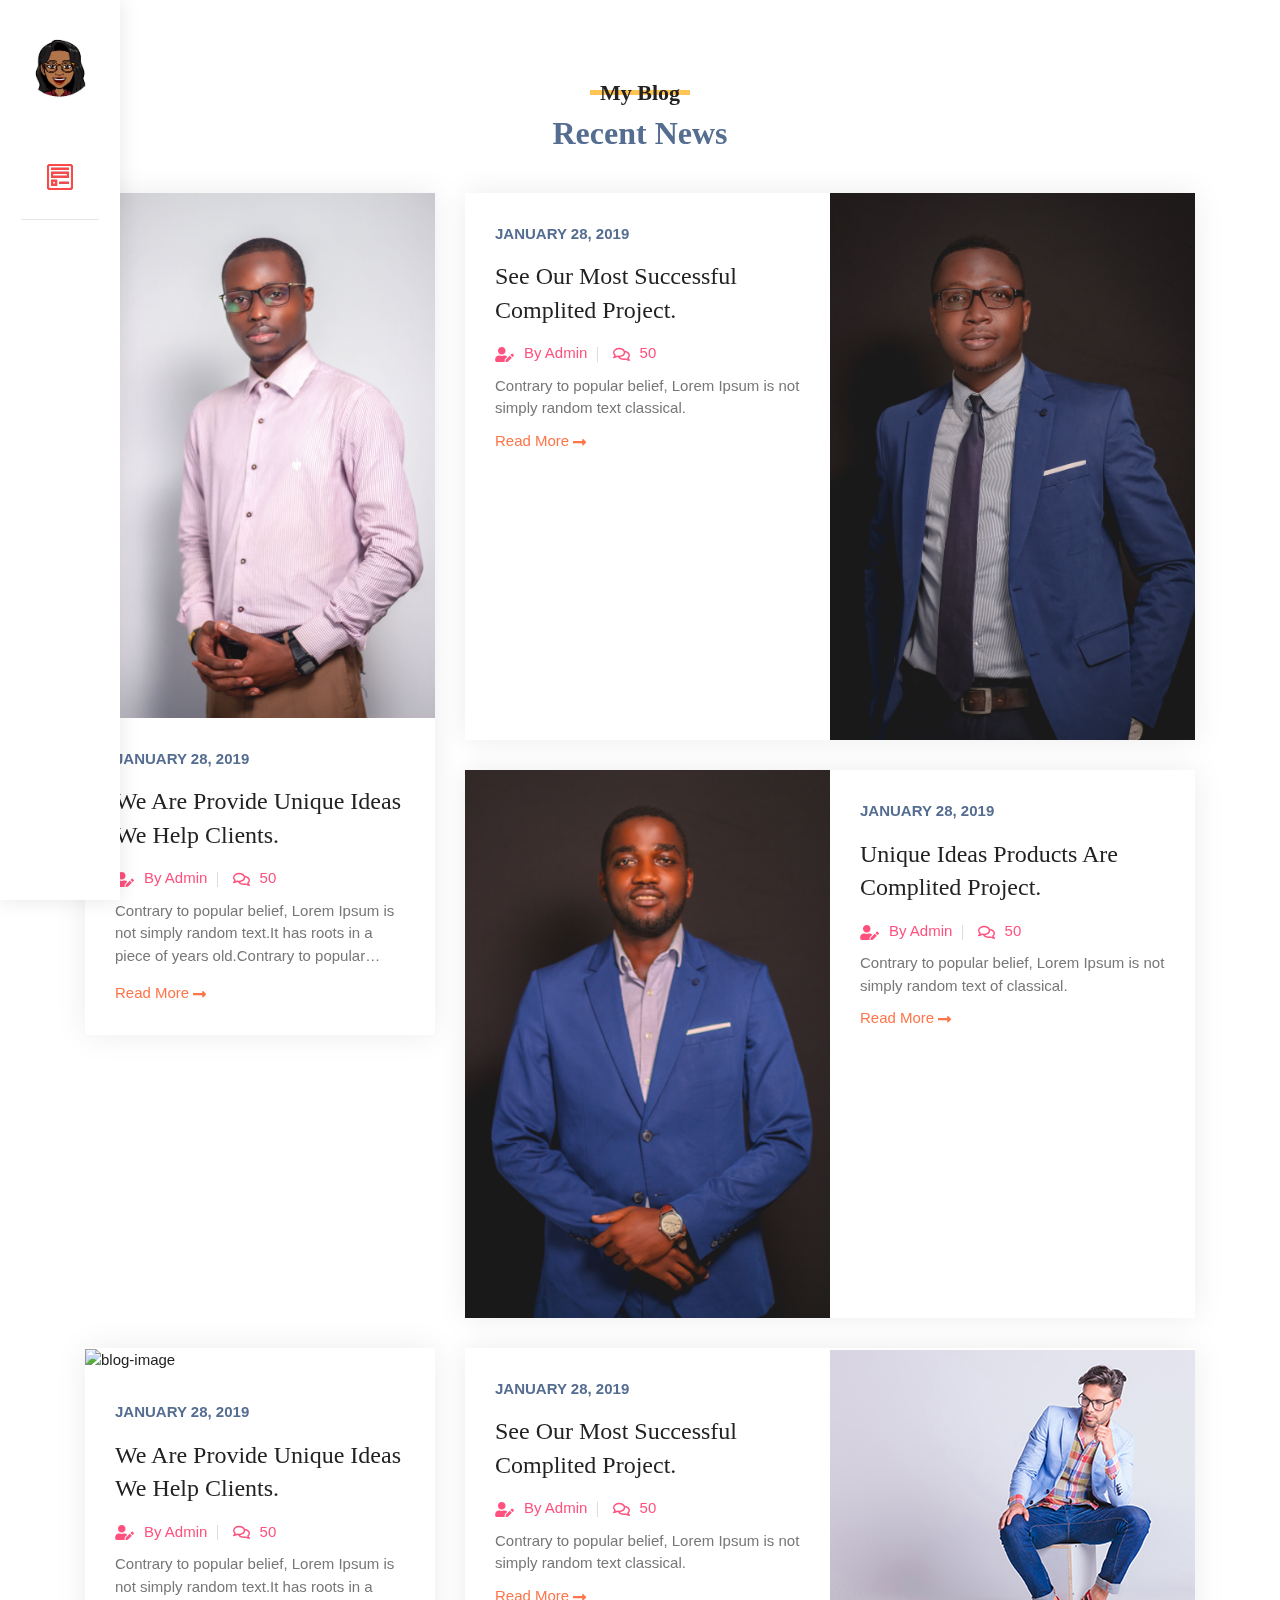
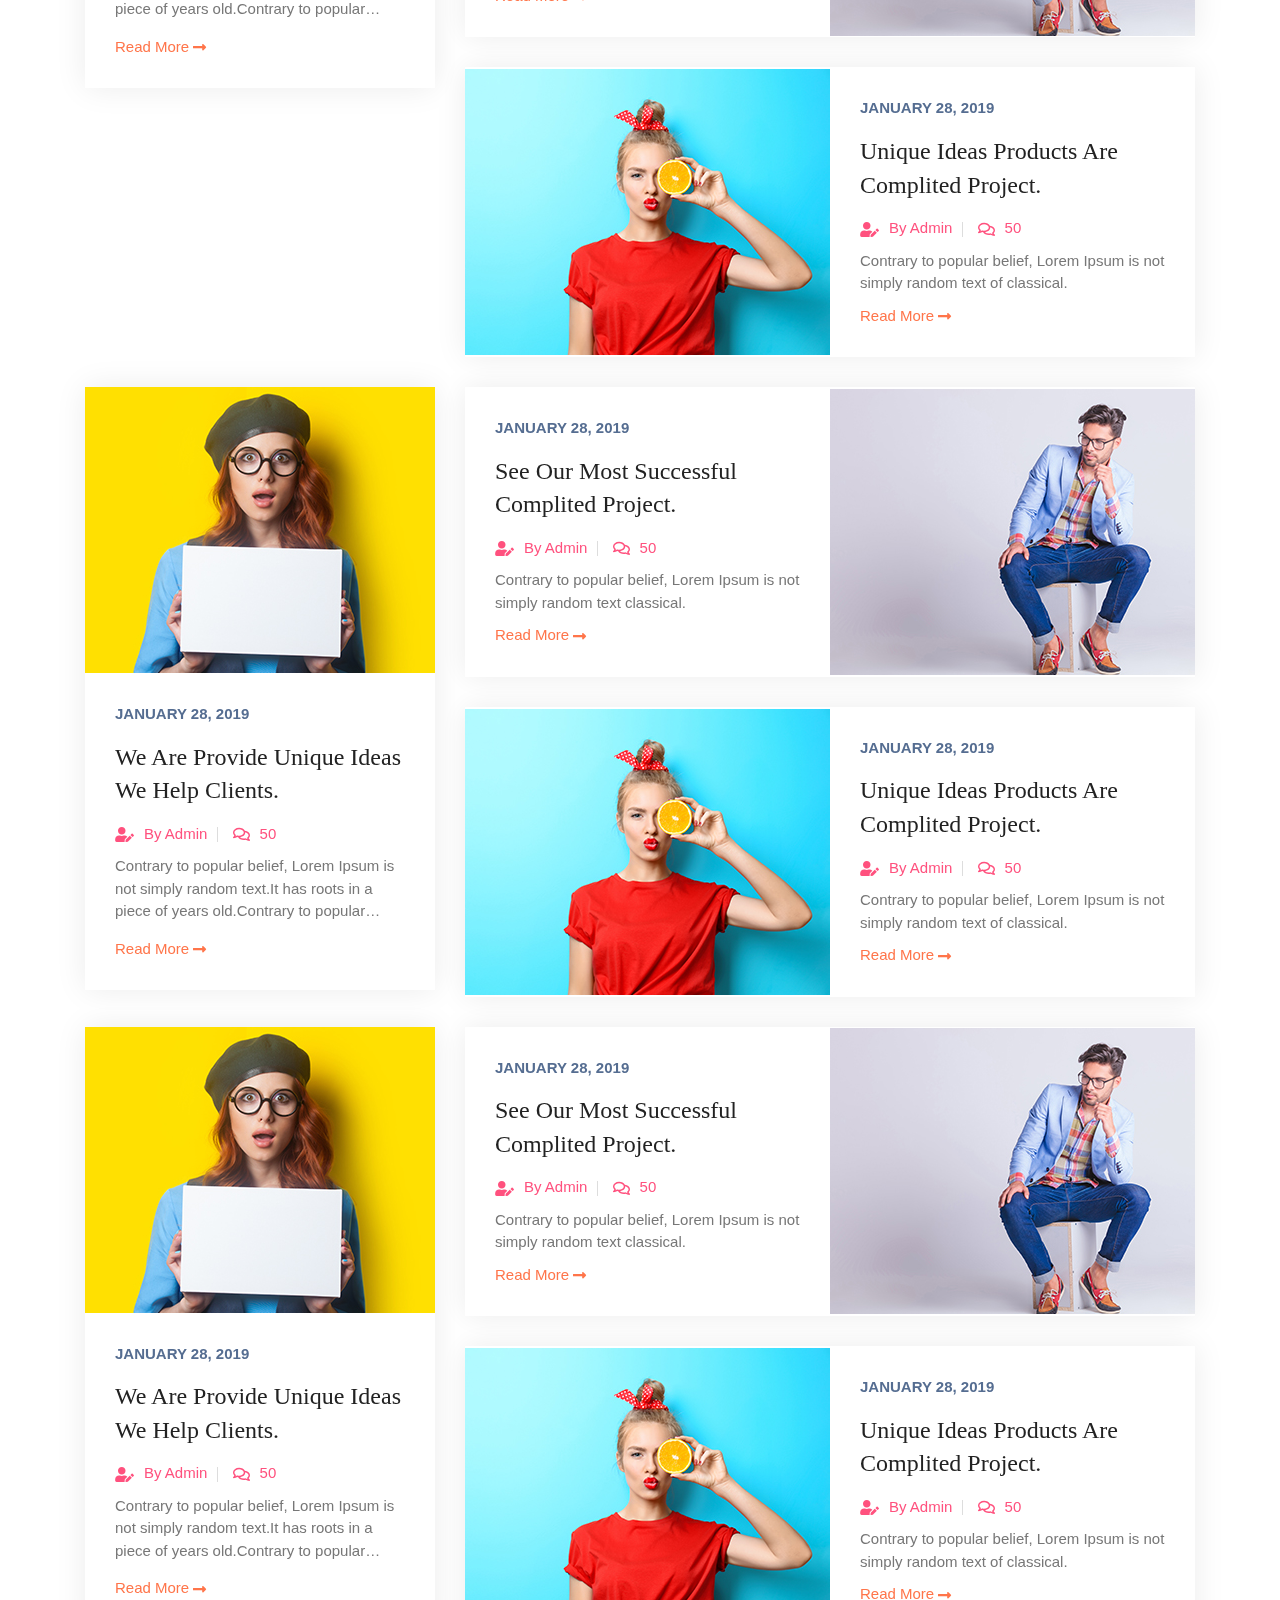
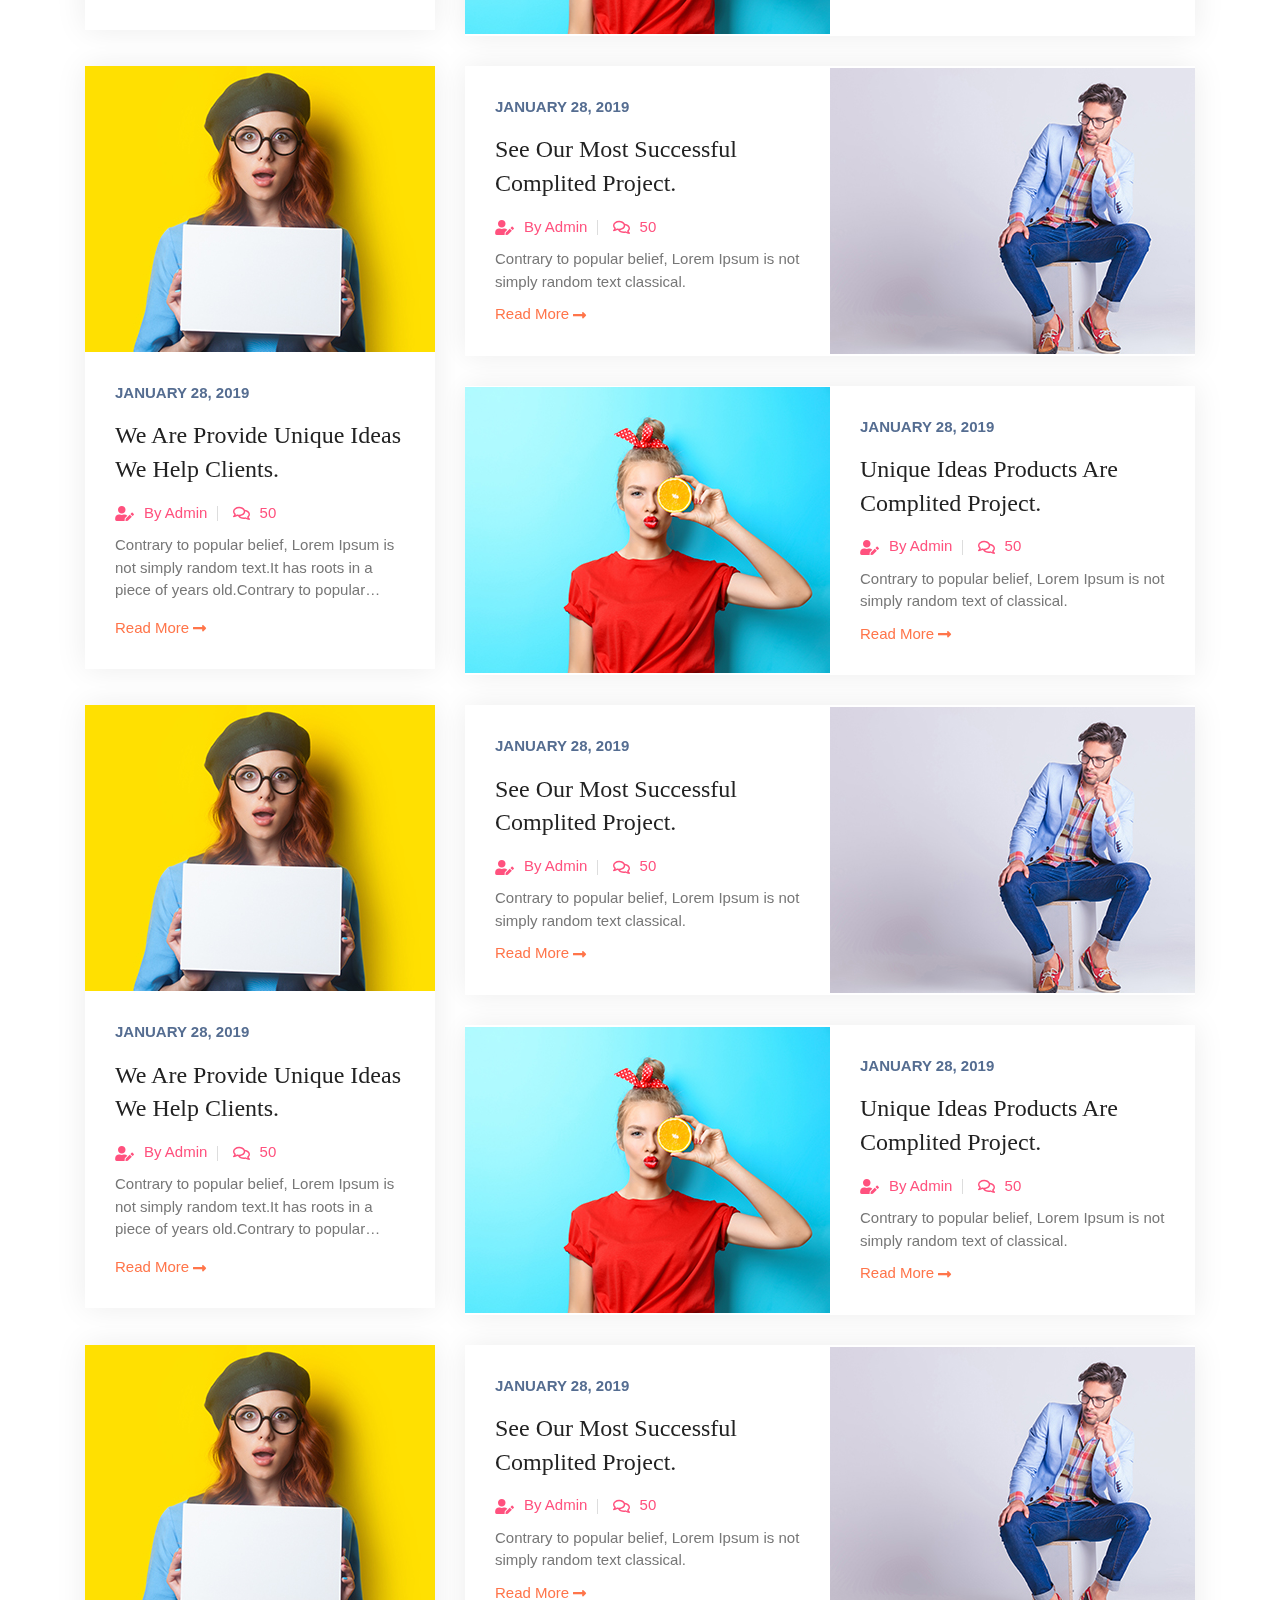
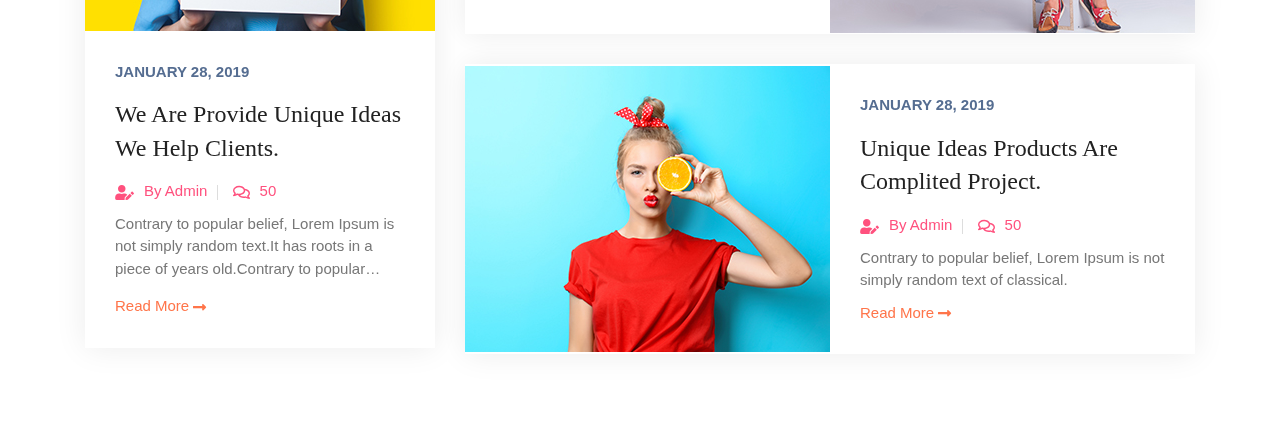
==== blog.html @ 4f8fd63e "Initial commit" ====
<!doctype html>
<html lang="fr">
	<head>
		<meta charset="utf-8">
		<meta name="viewport" content="width=device-width, initial-scale=1, shrink-to-fit=no">
		<meta name="description" content="Portfolio">
		<meta name="keywords" content="Creative, minimal, Portfolio, cv, business, Resume, Information, personal portfolio, Professional">
		<meta name="author" content="kamleshyadav">
		<meta name="MobileOptimized" content="320">
		<!--Start Style -->
		<link rel="stylesheet" href="assets/css/bootstrap.min.css">
		<link rel="stylesheet" href="assets/css/all.min.css">
		<link rel="stylesheet" href="assets/css/font.css">
		<link rel="stylesheet" href="assets/css/animate.css">
		<link rel="stylesheet" href="assets/css/style.css">
		<link rel="stylesheet" href="assets/css/scrollbar.css">
		<!-- Favicon Link -->
		<link rel="shortcut icon" type="image/png" href="assets/images/favicon.png">
		
		<title>Portfolio Responsive HTML Template</title>
	</head>
	<body>
		<!-- start side bar -->
		<div class="port_sidebar_wrapper mport_sidebar_wrapper">
			<div class="port_sidebar_profile">
				<a href="index.html" class="port_sidebar_position active">
					<div class="profile_circle ">
						<img src="assets/images/smile.jpg" alt="profile-image" class="img-fluid"/>
					</div>
				</a>
			</div>
			<div class="port_sidebar_nav">
				<div class="port_navigation">
					<ul class="nav_list">
						<li>
							<div class="tooltip_box">
								<a href="index.html#about_sec" class="siderbar_menuicon">
									<span class="first_micon">
										<svg class="nav_about_svg" xmlns="http://www.w3.org/2000/svg" xmlns:xlink="http://www.w3.org/1999/xlink" width="26px" height="26px">
											<defs>
											<filter id="Filter_0">
												<feFlood flood-color="rgb(255, 74, 74)" flood-opacity="1" result="floodOut" />
												<feComposite operator="atop" in="floodOut" in2="SourceGraphic" result="compOut" />
												<feBlend mode="normal" in="compOut" in2="SourceGraphic" />
											</filter>

											</defs>
											<g filter="url(#Filter_0)">
											<path fill-rule="evenodd"  fill="rgb(14, 15, 33)"
											 d="M21.937,13.863 L4.063,13.863 L4.063,7.776 L21.937,7.776 L21.937,13.863 ZM6.094,11.832 L19.906,11.832 L19.906,9.807 L6.094,9.807 L6.094,11.832 ZM21.937,3.866 L4.063,3.866 L4.063,5.897 L21.937,5.897 L21.937,3.866 ZM21.937,17.767 L12.188,17.767 L12.188,19.799 L21.937,19.799 L21.937,17.767 ZM10.156,21.830 L4.063,21.830 L4.063,15.742 L10.156,15.742 L10.156,21.830 ZM6.094,19.799 L8.125,19.799 L8.125,17.773 L6.094,17.773 L6.094,19.799 ZM22.953,26.000 L3.047,26.000 C1.367,26.000 0.000,24.633 0.000,22.953 L0.000,3.047 C0.000,1.367 1.367,0.000 3.047,0.000 L22.953,0.000 C24.633,0.000 26.000,1.367 26.000,3.047 L26.000,22.953 C26.000,24.633 24.633,26.000 22.953,26.000 L22.953,26.000 ZM3.047,2.031 C2.487,2.031 2.031,2.487 2.031,3.047 L2.031,22.953 C2.031,23.513 2.487,23.969 3.047,23.969 L22.953,23.969 C23.513,23.969 23.969,23.513 23.969,22.953 L23.969,3.047 C23.969,2.487 23.513,2.031 22.953,2.031 L3.047,2.031 Z"/>
											</g>
										</svg>
									</span>
									<span class="second_micon">
										
										<svg class="nav_about_svg" xmlns="http://www.w3.org/2000/svg" xmlns:xlink="http://www.w3.org/1999/xlink" width="26px" height="26px">
											<defs>
											<filter>
												<feFlood flood-color="rgb(255, 74, 74)" flood-opacity="1" result="floodOut" />
												<feComposite operator="atop" in="floodOut" in2="SourceGraphic" result="compOut" />
												<feBlend mode="normal" in="compOut" in2="SourceGraphic" />
											</filter>

											</defs>
											<g filter="url(#Filter_0)">
											<path fill-rule="evenodd"  fill="rgb(14, 15, 33)"
											 d="M21.937,13.863 L4.063,13.863 L4.063,7.776 L21.937,7.776 L21.937,13.863 ZM6.094,11.832 L19.906,11.832 L19.906,9.807 L6.094,9.807 L6.094,11.832 ZM21.937,3.866 L4.063,3.866 L4.063,5.897 L21.937,5.897 L21.937,3.866 ZM21.937,17.767 L12.188,17.767 L12.188,19.799 L21.937,19.799 L21.937,17.767 ZM10.156,21.830 L4.063,21.830 L4.063,15.742 L10.156,15.742 L10.156,21.830 ZM6.094,19.799 L8.125,19.799 L8.125,17.773 L6.094,17.773 L6.094,19.799 ZM22.953,26.000 L3.047,26.000 C1.367,26.000 0.000,24.633 0.000,22.953 L0.000,3.047 C0.000,1.367 1.367,0.000 3.047,0.000 L22.953,0.000 C24.633,0.000 26.000,1.367 26.000,3.047 L26.000,22.953 C26.000,24.633 24.633,26.000 22.953,26.000 L22.953,26.000 ZM3.047,2.031 C2.487,2.031 2.031,2.487 2.031,3.047 L2.031,22.953 C2.031,23.513 2.487,23.969 3.047,23.969 L22.953,23.969 C23.513,23.969 23.969,23.513 23.969,22.953 L23.969,3.047 C23.969,2.487 23.513,2.031 22.953,2.031 L3.047,2.031 Z"/>
											</g>
										</svg>										
									</span>
								</a>
								<span class="menu_tooltip">About</span>
							</div>
						</li>
					</ul>
				</div>
			</div>
		</div>
		<!-- End side bar -->
		<div class="port_togglebox">
			<span></span>
			<span></span>
			<span></span>
		</div>
		<!-- ================== start inner section ================== -->
			
		<div class="port_blog_setions prt_toppadder80 prt_bottompadder50"> <!-- start Blog section  -->
			<div class="blog_section">
				<div class="container">
					<div class="row">
						<div class="col-md-12">
							<div class="port_heading_wrapper text-center prt_bottompadder40">
								<div class="port_sub_heading_wrapper">
									<h2 class="port_sub_heading" >My Blog</h2>
								</div>
								<h1 class="port_heading">Recent News</h1>
							</div>
						</div>
						
						<div class="col-md-12 col-lg-4">
							<div class="port_blog_mainbox vertical_content">
								<div class="port_blog_imgbox">
									<img src="assets/images/dev/coach.jpg" alt="blog-image" class="img-fluid"/>	
								</div>	
							
							
								<div class="port_blog_contentbox">
									<span class="date_span">January 28, 2019</span>
									<h4 class="blog_heading">
										<a href="blog.html">We are provide unique ideas we help clients.</a>
									</h4>
									<div class="blog_info">
										<ul>
											<li><i class="fas fa-user-edit"></i><a href="index.html">By Admin</a> </li>
											<li><i class="far fa-comments"></i><a href="index.html">50</a></li>
										</ul>
									</div>
									<p>Contrary to popular belief, Lorem Ipsum is not simply random text.It has roots in a piece of years old.Contrary to popular belief, Lorem Ipsum is not simply random text.It has roots in a piece of years old.</p>
									<div class="blog_readmore">
										<a href="blog.html" class="readmore_btn">Read More <i class="fas fa-long-arrow-alt-right"></i></a>
									</div>
								</div>	
							</div>	
						</div>
						
					
						<div class="col-lg-8 col-md-12 ">
							<div class="port_blog_mainbox left_content">
								<div class="row no-gutters">
									<div class="col-md-6 order-md-1 order-2">
										<div class="port_blog_contentbox">
											<span class="date_span">January 28, 2019</span>
											<h4 class="blog_heading">
												<a href="blog.html">See Our most successful complited project.</a>
											</h4>
											<div class="blog_info">
												<ul>
													<li><i class="fas fa-user-edit"></i><a href="index.html">By Admin</a> </li>
													<li><i class="far fa-comments"></i><a href="index.html">50</a></li>
												</ul>
											</div>
											<p>Contrary to popular belief, Lorem Ipsum is not simply random text classical.</p>
											<div class="blog_readmore">
												<a href="blog.html" class="readmore_btn">Read More <i class="fas fa-long-arrow-alt-right"></i></a>
											
											</div>
										</div>	
									</div>
									<div class="col-md-6 order-1 align-self-center">
										<div class="port_blog_imgbox">
											<img src="assets/images/dev/lyderic.jpg" alt="blog-image" class="img-fluid"/>	
										</div>	
									</div>
								</div>
							</div>
					
						
							<div class="port_blog_mainbox right_content">
								<div class="row no-gutters">
									<div class="col-md-6 align-self-center">
										<div class="port_blog_imgbox">
											<img src="assets/images/dev/jeanc.jpg" alt="blog-image" class="img-fluid"/>	
										</div>	
									</div>
									<div class="col-md-6">
										<div class="port_blog_contentbox">
											<span class="date_span">January 28, 2019</span>
											<h4 class="blog_heading">
												<a href="blog.html">Unique ideas products are complited project.</a>
											</h4>
											<div class="blog_info">
												<ul>
													<li><i class="fas fa-user-edit"></i><a href="index.html">By Admin</a> </li>
													<li><i class="far fa-comments"></i><a href="index.html">50</a></li>
												</ul>
											</div>
											<p>Contrary to popular belief, Lorem Ipsum is not simply random text of classical.</p>
											<div class="blog_readmore">
												<a href="blog.html" class="readmore_btn">Read More <i class="fas fa-long-arrow-alt-right"></i></a>
											</div>
										</div>	
									</div>
								</div>
							</div>
							
						</div>


						<div class="col-md-12 col-lg-4">
							<div class="port_blog_mainbox vertical_content">
								<div class="port_blog_imgbox">
									<img src="assets/images/dev/c" alt="blog-image" class="img-fluid"/>	
								</div>	
							
							
								<div class="port_blog_contentbox">
									<span class="date_span">January 28, 2019</span>
									<h4 class="blog_heading">
										<a href="blog.html">We are provide unique ideas we help clients.</a>
									</h4>
									<div class="blog_info">
										<ul>
											<li><i class="fas fa-user-edit"></i><a href="index.html">By Admin</a> </li>
											<li><i class="far fa-comments"></i><a href="index.html">50</a></li>
										</ul>
									</div>
									<p>Contrary to popular belief, Lorem Ipsum is not simply random text.It has roots in a piece of years old.Contrary to popular belief, Lorem Ipsum is not simply random text.It has roots in a piece of years old.</p>
									<div class="blog_readmore">
										<a href="blog.html" class="readmore_btn">Read More <i class="fas fa-long-arrow-alt-right"></i></a>
									</div>
								</div>	
							</div>	
						</div>
						
					
						<div class="col-lg-8 col-md-12 ">
							<div class="port_blog_mainbox left_content">
								<div class="row no-gutters">
									<div class="col-md-6 order-md-1 order-2">
										<div class="port_blog_contentbox">
											<span class="date_span">January 28, 2019</span>
											<h4 class="blog_heading">
												<a href="blog.html">See Our most successful complited project.</a>
											</h4>
											<div class="blog_info">
												<ul>
													<li><i class="fas fa-user-edit"></i><a href="index.html">By Admin</a> </li>
													<li><i class="far fa-comments"></i><a href="index.html">50</a></li>
												</ul>
											</div>
											<p>Contrary to popular belief, Lorem Ipsum is not simply random text classical.</p>
											<div class="blog_readmore">
												<a href="blog.html" class="readmore_btn">Read More <i class="fas fa-long-arrow-alt-right"></i></a>
											
											</div>
										</div>	
									</div>
									<div class="col-md-6 order-1 align-self-center">
										<div class="port_blog_imgbox">
											<img src="assets/images/port-blog2.jpg" alt="blog-image" class="img-fluid"/>	
										</div>	
									</div>
								</div>
							</div>
					
						
							<div class="port_blog_mainbox right_content">
								<div class="row no-gutters">
									<div class="col-md-6 align-self-center">
										<div class="port_blog_imgbox">
											<img src="assets/images/port-blog3.jpg" alt="blog-image" class="img-fluid"/>	
										</div>	
									</div>
									<div class="col-md-6">
										<div class="port_blog_contentbox">
											<span class="date_span">January 28, 2019</span>
											<h4 class="blog_heading">
												<a href="blog.html">Unique ideas products are complited project.</a>
											</h4>
											<div class="blog_info">
												<ul>
													<li><i class="fas fa-user-edit"></i><a href="index.html">By Admin</a> </li>
													<li><i class="far fa-comments"></i><a href="index.html">50</a></li>
												</ul>
											</div>
											<p>Contrary to popular belief, Lorem Ipsum is not simply random text of classical.</p>
											<div class="blog_readmore">
												<a href="blog.html" class="readmore_btn">Read More <i class="fas fa-long-arrow-alt-right"></i></a>
											</div>
										</div>	
									</div>
								</div>
							</div>
							
						</div>
						<div class="col-md-12 col-lg-4">
							<div class="port_blog_mainbox vertical_content">
								<div class="port_blog_imgbox">
									<img src="assets/images/port-blog1.jpg" alt="blog-image" class="img-fluid"/>	
								</div>	
							
							
								<div class="port_blog_contentbox">
									<span class="date_span">January 28, 2019</span>
									<h4 class="blog_heading">
										<a href="blog.html">We are provide unique ideas we help clients.</a>
									</h4>
									<div class="blog_info">
										<ul>
											<li><i class="fas fa-user-edit"></i><a href="index.html">By Admin</a> </li>
											<li><i class="far fa-comments"></i><a href="index.html">50</a></li>
										</ul>
									</div>
									<p>Contrary to popular belief, Lorem Ipsum is not simply random text.It has roots in a piece of years old.Contrary to popular belief, Lorem Ipsum is not simply random text.It has roots in a piece of years old.</p>
									<div class="blog_readmore">
										<a href="blog.html" class="readmore_btn">Read More <i class="fas fa-long-arrow-alt-right"></i></a>
									</div>
								</div>	
							</div>	
						</div>
						
					
						<div class="col-lg-8 col-md-12 ">
							<div class="port_blog_mainbox left_content">
								<div class="row no-gutters">
									<div class="col-md-6 order-md-1 order-2">
										<div class="port_blog_contentbox">
											<span class="date_span">January 28, 2019</span>
											<h4 class="blog_heading">
												<a href="blog.html">See Our most successful complited project.</a>
											</h4>
											<div class="blog_info">
												<ul>
													<li><i class="fas fa-user-edit"></i><a href="index.html">By Admin</a> </li>
													<li><i class="far fa-comments"></i><a href="index.html">50</a></li>
												</ul>
											</div>
											<p>Contrary to popular belief, Lorem Ipsum is not simply random text classical.</p>
											<div class="blog_readmore">
												<a href="blog.html" class="readmore_btn">Read More <i class="fas fa-long-arrow-alt-right"></i></a>
											
											</div>
										</div>	
									</div>
									<div class="col-md-6 order-1 align-self-center">
										<div class="port_blog_imgbox">
											<img src="assets/images/port-blog2.jpg" alt="blog-image" class="img-fluid"/>	
										</div>	
									</div>
								</div>
							</div>
					
						
							<div class="port_blog_mainbox right_content">
								<div class="row no-gutters">
									<div class="col-md-6 align-self-center">
										<div class="port_blog_imgbox">
											<img src="assets/images/port-blog3.jpg" alt="blog-image" class="img-fluid"/>	
										</div>	
									</div>
									<div class="col-md-6">
										<div class="port_blog_contentbox">
											<span class="date_span">January 28, 2019</span>
											<h4 class="blog_heading">
												<a href="blog.html">Unique ideas products are complited project.</a>
											</h4>
											<div class="blog_info">
												<ul>
													<li><i class="fas fa-user-edit"></i><a href="index.html">By Admin</a> </li>
													<li><i class="far fa-comments"></i><a href="index.html">50</a></li>
												</ul>
											</div>
											<p>Contrary to popular belief, Lorem Ipsum is not simply random text of classical.</p>
											<div class="blog_readmore">
												<a href="blog.html" class="readmore_btn">Read More <i class="fas fa-long-arrow-alt-right"></i></a>
											</div>
										</div>	
									</div>
								</div>
							</div>
							
						</div>
						<div class="col-md-12 col-lg-4">
							<div class="port_blog_mainbox vertical_content">
								<div class="port_blog_imgbox">
									<img src="assets/images/port-blog1.jpg" alt="blog-image" class="img-fluid"/>	
								</div>	
							
							
								<div class="port_blog_contentbox">
									<span class="date_span">January 28, 2019</span>
									<h4 class="blog_heading">
										<a href="blog.html">We are provide unique ideas we help clients.</a>
									</h4>
									<div class="blog_info">
										<ul>
											<li><i class="fas fa-user-edit"></i><a href="index.html">By Admin</a> </li>
											<li><i class="far fa-comments"></i><a href="index.html">50</a></li>
										</ul>
									</div>
									<p>Contrary to popular belief, Lorem Ipsum is not simply random text.It has roots in a piece of years old.Contrary to popular belief, Lorem Ipsum is not simply random text.It has roots in a piece of years old.</p>
									<div class="blog_readmore">
										<a href="blog.html" class="readmore_btn">Read More <i class="fas fa-long-arrow-alt-right"></i></a>
									</div>
								</div>	
							</div>	
						</div>
						
					
						<div class="col-lg-8 col-md-12 ">
							<div class="port_blog_mainbox left_content">
								<div class="row no-gutters">
									<div class="col-md-6 order-md-1 order-2">
										<div class="port_blog_contentbox">
											<span class="date_span">January 28, 2019</span>
											<h4 class="blog_heading">
												<a href="blog.html">See Our most successful complited project.</a>
											</h4>
											<div class="blog_info">
												<ul>
													<li><i class="fas fa-user-edit"></i><a href="index.html">By Admin</a> </li>
													<li><i class="far fa-comments"></i><a href="index.html">50</a></li>
												</ul>
											</div>
											<p>Contrary to popular belief, Lorem Ipsum is not simply random text classical.</p>
											<div class="blog_readmore">
												<a href="blog.html" class="readmore_btn">Read More <i class="fas fa-long-arrow-alt-right"></i></a>
											
											</div>
										</div>	
									</div>
									<div class="col-md-6 order-1 align-self-center">
										<div class="port_blog_imgbox">
											<img src="assets/images/port-blog2.jpg" alt="blog-image" class="img-fluid"/>	
										</div>	
									</div>
								</div>
							</div>
					
						
							<div class="port_blog_mainbox right_content">
								<div class="row no-gutters">
									<div class="col-md-6 align-self-center">
										<div class="port_blog_imgbox">
											<img src="assets/images/port-blog3.jpg" alt="blog-image" class="img-fluid"/>	
										</div>	
									</div>
									<div class="col-md-6">
										<div class="port_blog_contentbox">
											<span class="date_span">January 28, 2019</span>
											<h4 class="blog_heading">
												<a href="blog.html">Unique ideas products are complited project.</a>
											</h4>
											<div class="blog_info">
												<ul>
													<li><i class="fas fa-user-edit"></i><a href="index.html">By Admin</a> </li>
													<li><i class="far fa-comments"></i><a href="index.html">50</a></li>
												</ul>
											</div>
											<p>Contrary to popular belief, Lorem Ipsum is not simply random text of classical.</p>
											<div class="blog_readmore">
												<a href="blog.html" class="readmore_btn">Read More <i class="fas fa-long-arrow-alt-right"></i></a>
											</div>
										</div>	
									</div>
								</div>
							</div>
							
						</div>
						<div class="col-md-12 col-lg-4">
							<div class="port_blog_mainbox vertical_content">
								<div class="port_blog_imgbox">
									<img src="assets/images/port-blog1.jpg" alt="blog-image" class="img-fluid"/>	
								</div>	
							
							
								<div class="port_blog_contentbox">
									<span class="date_span">January 28, 2019</span>
									<h4 class="blog_heading">
										<a href="blog.html">We are provide unique ideas we help clients.</a>
									</h4>
									<div class="blog_info">
										<ul>
											<li><i class="fas fa-user-edit"></i><a href="index.html">By Admin</a> </li>
											<li><i class="far fa-comments"></i><a href="index.html">50</a></li>
										</ul>
									</div>
									<p>Contrary to popular belief, Lorem Ipsum is not simply random text.It has roots in a piece of years old.Contrary to popular belief, Lorem Ipsum is not simply random text.It has roots in a piece of years old.</p>
									<div class="blog_readmore">
										<a href="blog.html" class="readmore_btn">Read More <i class="fas fa-long-arrow-alt-right"></i></a>
									</div>
								</div>	
							</div>	
						</div>
						
					
						<div class="col-lg-8 col-md-12 ">
							<div class="port_blog_mainbox left_content">
								<div class="row no-gutters">
									<div class="col-md-6 order-md-1 order-2">
										<div class="port_blog_contentbox">
											<span class="date_span">January 28, 2019</span>
											<h4 class="blog_heading">
												<a href="blog.html">See Our most successful complited project.</a>
											</h4>
											<div class="blog_info">
												<ul>
													<li><i class="fas fa-user-edit"></i><a href="index.html">By Admin</a> </li>
													<li><i class="far fa-comments"></i><a href="index.html">50</a></li>
												</ul>
											</div>
											<p>Contrary to popular belief, Lorem Ipsum is not simply random text classical.</p>
											<div class="blog_readmore">
												<a href="blog.html" class="readmore_btn">Read More <i class="fas fa-long-arrow-alt-right"></i></a>
											
											</div>
										</div>	
									</div>
									<div class="col-md-6 order-1 align-self-center">
										<div class="port_blog_imgbox">
											<img src="assets/images/port-blog2.jpg" alt="blog-image" class="img-fluid"/>	
										</div>	
									</div>
								</div>
							</div>
					
						
							<div class="port_blog_mainbox right_content">
								<div class="row no-gutters">
									<div class="col-md-6 align-self-center">
										<div class="port_blog_imgbox">
											<img src="assets/images/port-blog3.jpg" alt="blog-image" class="img-fluid"/>	
										</div>	
									</div>
									<div class="col-md-6">
										<div class="port_blog_contentbox">
											<span class="date_span">January 28, 2019</span>
											<h4 class="blog_heading">
												<a href="blog.html">Unique ideas products are complited project.</a>
											</h4>
											<div class="blog_info">
												<ul>
													<li><i class="fas fa-user-edit"></i><a href="index.html">By Admin</a> </li>
													<li><i class="far fa-comments"></i><a href="index.html">50</a></li>
												</ul>
											</div>
											<p>Contrary to popular belief, Lorem Ipsum is not simply random text of classical.</p>
											<div class="blog_readmore">
												<a href="blog.html" class="readmore_btn">Read More <i class="fas fa-long-arrow-alt-right"></i></a>
											</div>
										</div>	
									</div>
								</div>
							</div>
							
						</div>
						<div class="col-md-12 col-lg-4">
							<div class="port_blog_mainbox vertical_content">
								<div class="port_blog_imgbox">
									<img src="assets/images/port-blog1.jpg" alt="blog-image" class="img-fluid"/>	
								</div>	
							
							
								<div class="port_blog_contentbox">
									<span class="date_span">January 28, 2019</span>
									<h4 class="blog_heading">
										<a href="blog.html">We are provide unique ideas we help clients.</a>
									</h4>
									<div class="blog_info">
										<ul>
											<li><i class="fas fa-user-edit"></i><a href="index.html">By Admin</a> </li>
											<li><i class="far fa-comments"></i><a href="index.html">50</a></li>
										</ul>
									</div>
									<p>Contrary to popular belief, Lorem Ipsum is not simply random text.It has roots in a piece of years old.Contrary to popular belief, Lorem Ipsum is not simply random text.It has roots in a piece of years old.</p>
									<div class="blog_readmore">
										<a href="blog.html" class="readmore_btn">Read More <i class="fas fa-long-arrow-alt-right"></i></a>
									</div>
								</div>	
							</div>	
						</div>
						
					
						<div class="col-lg-8 col-md-12 ">
							<div class="port_blog_mainbox left_content">
								<div class="row no-gutters">
									<div class="col-md-6 order-md-1 order-2">
										<div class="port_blog_contentbox">
											<span class="date_span">January 28, 2019</span>
											<h4 class="blog_heading">
												<a href="blog.html">See Our most successful complited project.</a>
											</h4>
											<div class="blog_info">
												<ul>
													<li><i class="fas fa-user-edit"></i><a href="index.html">By Admin</a> </li>
													<li><i class="far fa-comments"></i><a href="index.html">50</a></li>
												</ul>
											</div>
											<p>Contrary to popular belief, Lorem Ipsum is not simply random text classical.</p>
											<div class="blog_readmore">
												<a href="blog.html" class="readmore_btn">Read More <i class="fas fa-long-arrow-alt-right"></i></a>
											
											</div>
										</div>	
									</div>
									<div class="col-md-6 order-1 align-self-center">
										<div class="port_blog_imgbox">
											<img src="assets/images/port-blog2.jpg" alt="blog-image" class="img-fluid"/>	
										</div>	
									</div>
								</div>
							</div>
					
						
							<div class="port_blog_mainbox right_content">
								<div class="row no-gutters">
									<div class="col-md-6 align-self-center">
										<div class="port_blog_imgbox">
											<img src="assets/images/port-blog3.jpg" alt="blog-image" class="img-fluid"/>	
										</div>	
									</div>
									<div class="col-md-6">
										<div class="port_blog_contentbox">
											<span class="date_span">January 28, 2019</span>
											<h4 class="blog_heading">
												<a href="blog.html">Unique ideas products are complited project.</a>
											</h4>
											<div class="blog_info">
												<ul>
													<li><i class="fas fa-user-edit"></i><a href="index.html">By Admin</a> </li>
													<li><i class="far fa-comments"></i><a href="index.html">50</a></li>
												</ul>
											</div>
											<p>Contrary to popular belief, Lorem Ipsum is not simply random text of classical.</p>
											<div class="blog_readmore">
												<a href="blog.html" class="readmore_btn">Read More <i class="fas fa-long-arrow-alt-right"></i></a>
											</div>
										</div>	
									</div>
								</div>
							</div>
							
						</div>
						<div class="col-md-12 col-lg-4">
							<div class="port_blog_mainbox vertical_content">
								<div class="port_blog_imgbox">
									<img src="assets/images/port-blog1.jpg" alt="blog-image" class="img-fluid"/>	
								</div>	
							
							
								<div class="port_blog_contentbox">
									<span class="date_span">January 28, 2019</span>
									<h4 class="blog_heading">
										<a href="blog.html">We are provide unique ideas we help clients.</a>
									</h4>
									<div class="blog_info">
										<ul>
											<li><i class="fas fa-user-edit"></i><a href="index.html">By Admin</a> </li>
											<li><i class="far fa-comments"></i><a href="index.html">50</a></li>
										</ul>
									</div>
									<p>Contrary to popular belief, Lorem Ipsum is not simply random text.It has roots in a piece of years old.Contrary to popular belief, Lorem Ipsum is not simply random text.It has roots in a piece of years old.</p>
									<div class="blog_readmore">
										<a href="blog.html" class="readmore_btn">Read More <i class="fas fa-long-arrow-alt-right"></i></a>
									</div>
								</div>	
							</div>	
						</div>
						
					
						<div class="col-lg-8 col-md-12 ">
							<div class="port_blog_mainbox left_content">
								<div class="row no-gutters">
									<div class="col-md-6 order-md-1 order-2">
										<div class="port_blog_contentbox">
											<span class="date_span">January 28, 2019</span>
											<h4 class="blog_heading">
												<a href="blog.html">See Our most successful complited project.</a>
											</h4>
											<div class="blog_info">
												<ul>
													<li><i class="fas fa-user-edit"></i><a href="index.html">By Admin</a> </li>
													<li><i class="far fa-comments"></i><a href="index.html">50</a></li>
												</ul>
											</div>
											<p>Contrary to popular belief, Lorem Ipsum is not simply random text classical.</p>
											<div class="blog_readmore">
												<a href="blog.html" class="readmore_btn">Read More <i class="fas fa-long-arrow-alt-right"></i></a>
											
											</div>
										</div>	
									</div>
									<div class="col-md-6 order-1 align-self-center">
										<div class="port_blog_imgbox">
											<img src="assets/images/port-blog2.jpg" alt="blog-image" class="img-fluid"/>	
										</div>	
									</div>
								</div>
							</div>
					
						
							<div class="port_blog_mainbox right_content">
								<div class="row no-gutters">
									<div class="col-md-6 align-self-center">
										<div class="port_blog_imgbox">
											<img src="assets/images/port-blog3.jpg" alt="blog-image" class="img-fluid"/>	
										</div>	
									</div>
									<div class="col-md-6">
										<div class="port_blog_contentbox">
											<span class="date_span">January 28, 2019</span>
											<h4 class="blog_heading">
												<a href="blog.html">Unique ideas products are complited project.</a>
											</h4>
											<div class="blog_info">
												<ul>
													<li><i class="fas fa-user-edit"></i><a href="index.html">By Admin</a> </li>
													<li><i class="far fa-comments"></i><a href="index.html">50</a></li>
												</ul>
											</div>
											<p>Contrary to popular belief, Lorem Ipsum is not simply random text of classical.</p>
											<div class="blog_readmore">
												<a href="blog.html" class="readmore_btn">Read More <i class="fas fa-long-arrow-alt-right"></i></a>
											</div>
										</div>	
									</div>
								</div>
							</div>
							
						</div>
					</div>
					</div>
			</div>
		</div>
	<!-- End blog section  -->
		<!-- ================== End inner section ================== -->
		
		<!-- go to top button -->
		<div class="bottom_top">
			<i class="fas fa-arrow-up">
			</i><i class="fas fa-arrow-up"></i>
		</div>
    <!-- Optional JavaScript -->
    <!-- jQuery first, then Popper.js, then Bootstrap JS -->
    <script src="assets/js/jquery.min.js"></script>
    <script src="assets/js/bootstrap.min.js"></script>
    <script src="assets/js/scrollbar.js"></script>
    <script src="assets/js/custom.js"></script>

	</body>
</html>
---- assets/css/all.min.css ----
.fa,.fab,.fal,.far,.fas{-moz-osx-font-smoothing:grayscale;-webkit-font-smoothing:antialiased;display:inline-block;font-style:normal;font-variant:normal;text-rendering:auto;line-height:1}.fa-lg{font-size:1.33333em;line-height:.75em;vertical-align:-.0667em}.fa-xs{font-size:.75em}.fa-sm{font-size:.875em}.fa-1x{font-size:1em}.fa-2x{font-size:2em}.fa-3x{font-size:3em}.fa-4x{font-size:4em}.fa-5x{font-size:5em}.fa-6x{font-size:6em}.fa-7x{font-size:7em}.fa-8x{font-size:8em}.fa-9x{font-size:9em}.fa-10x{font-size:10em}.fa-fw{text-align:center;width:1.25em}.fa-ul{list-style-type:none;margin-left:2.5em;padding-left:0}.fa-ul>li{position:relative}.fa-li{left:-2em;position:absolute;text-align:center;width:2em;line-height:inherit}.fa-border{border:.08em solid #eee;border-radius:.1em;padding:.2em .25em .15em}.fa-pull-left{float:left}.fa-pull-right{float:right}.fa.fa-pull-left,.fab.fa-pull-left,.fal.fa-pull-left,.far.fa-pull-left,.fas.fa-pull-left{margin-right:.3em}.fa.fa-pull-right,.fab.fa-pull-right,.fal.fa-pull-right,.far.fa-pull-right,.fas.fa-pull-right{margin-left:.3em}.fa-spin{animation:fa-spin 2s infinite linear}.fa-pulse{animation:fa-spin 1s infinite steps(8)}@keyframes fa-spin{0%{transform:rotate(0deg)}to{transform:rotate(1turn)}}.fa-rotate-90{-ms-filter:"progid:DXImageTransform.Microsoft.BasicImage(rotation=1)";transform:rotate(90deg)}.fa-rotate-180{-ms-filter:"progid:DXImageTransform.Microsoft.BasicImage(rotation=2)";transform:rotate(180deg)}.fa-rotate-270{-ms-filter:"progid:DXImageTransform.Microsoft.BasicImage(rotation=3)";transform:rotate(270deg)}.fa-flip-horizontal{-ms-filter:"progid:DXImageTransform.Microsoft.BasicImage(rotation=0, mirror=1)";transform:scaleX(-1)}.fa-flip-vertical{transform:scaleY(-1)}.fa-flip-both,.fa-flip-horizontal.fa-flip-vertical,.fa-flip-vertical{-ms-filter:"progid:DXImageTransform.Microsoft.BasicImage(rotation=2, mirror=1)"}.fa-flip-both,.fa-flip-horizontal.fa-flip-vertical{transform:scale(-1)}:root .fa-flip-both,:root .fa-flip-horizontal,:root .fa-flip-vertical,:root .fa-rotate-90,:root .fa-rotate-180,:root .fa-rotate-270{filter:none}.fa-stack{display:inline-block;height:2em;line-height:2em;position:relative;vertical-align:middle;width:2.5em}.fa-stack-1x,.fa-stack-2x{left:0;position:absolute;text-align:center;width:100%}.fa-stack-1x{line-height:inherit}.fa-stack-2x{font-size:2em}.fa-inverse{color:#fff}.fa-500px:before{content:"\f26e"}.fa-accessible-icon:before{content:"\f368"}.fa-accusoft:before{content:"\f369"}.fa-acquisitions-incorporated:before{content:"\f6af"}.fa-ad:before{content:"\f641"}.fa-address-book:before{content:"\f2b9"}.fa-address-card:before{content:"\f2bb"}.fa-adjust:before{content:"\f042"}.fa-adn:before{content:"\f170"}.fa-adobe:before{content:"\f778"}.fa-adversal:before{content:"\f36a"}.fa-affiliatetheme:before{content:"\f36b"}.fa-air-freshener:before{content:"\f5d0"}.fa-algolia:before{content:"\f36c"}.fa-align-center:before{content:"\f037"}.fa-align-justify:before{content:"\f039"}.fa-align-left:before{content:"\f036"}.fa-align-right:before{content:"\f038"}.fa-alipay:before{content:"\f642"}.fa-allergies:before{content:"\f461"}.fa-amazon:before{content:"\f270"}.fa-amazon-pay:before{content:"\f42c"}.fa-ambulance:before{content:"\f0f9"}.fa-american-sign-language-interpreting:before{content:"\f2a3"}.fa-amilia:before{content:"\f36d"}.fa-anchor:before{content:"\f13d"}.fa-android:before{content:"\f17b"}.fa-angellist:before{content:"\f209"}.fa-angle-double-down:before{content:"\f103"}.fa-angle-double-left:before{content:"\f100"}.fa-angle-double-right:before{content:"\f101"}.fa-angle-double-up:before{content:"\f102"}.fa-angle-down:before{content:"\f107"}.fa-angle-left:before{content:"\f104"}.fa-angle-right:before{content:"\f105"}.fa-angle-up:before{content:"\f106"}.fa-angry:before{content:"\f556"}.fa-angrycreative:before{content:"\f36e"}.fa-angular:before{content:"\f420"}.fa-ankh:before{content:"\f644"}.fa-app-store:before{content:"\f36f"}.fa-app-store-ios:before{content:"\f370"}.fa-apper:before{content:"\f371"}.fa-apple:before{content:"\f179"}.fa-apple-alt:before{content:"\f5d1"}.fa-apple-pay:before{content:"\f415"}.fa-archive:before{content:"\f187"}.fa-archway:before{content:"\f557"}.fa-arrow-alt-circle-down:before{content:"\f358"}.fa-arrow-alt-circle-left:before{content:"\f359"}.fa-arrow-alt-circle-right:before{content:"\f35a"}.fa-arrow-alt-circle-up:before{content:"\f35b"}.fa-arrow-circle-down:before{content:"\f0ab"}.fa-arrow-circle-left:before{content:"\f0a8"}.fa-arrow-circle-right:before{content:"\f0a9"}.fa-arrow-circle-up:before{content:"\f0aa"}.fa-arrow-down:before{content:"\f063"}.fa-arrow-left:before{content:"\f060"}.fa-arrow-right:before{content:"\f061"}.fa-arrow-up:before{content:"\f062"}.fa-arrows-alt:before{content:"\f0b2"}.fa-arrows-alt-h:before{content:"\f337"}.fa-arrows-alt-v:before{content:"\f338"}.fa-artstation:before{content:"\f77a"}.fa-assistive-listening-systems:before{content:"\f2a2"}.fa-asterisk:before{content:"\f069"}.fa-asymmetrik:before{content:"\f372"}.fa-at:before{content:"\f1fa"}.fa-atlas:before{content:"\f558"}.fa-atlassian:before{content:"\f77b"}.fa-atom:before{content:"\f5d2"}.fa-audible:before{content:"\f373"}.fa-audio-description:before{content:"\f29e"}.fa-autoprefixer:before{content:"\f41c"}.fa-avianex:before{content:"\f374"}.fa-aviato:before{content:"\f421"}.fa-award:before{content:"\f559"}.fa-aws:before{content:"\f375"}.fa-baby:before{content:"\f77c"}.fa-baby-carriage:before{content:"\f77d"}.fa-backspace:before{content:"\f55a"}.fa-backward:before{content:"\f04a"}.fa-bacon:before{content:"\f7e5"}.fa-balance-scale:before{content:"\f24e"}.fa-ban:before{content:"\f05e"}.fa-band-aid:before{content:"\f462"}.fa-bandcamp:before{content:"\f2d5"}.fa-barcode:before{content:"\f02a"}.fa-bars:before{content:"\f0c9"}.fa-baseball-ball:before{content:"\f433"}.fa-basketball-ball:before{content:"\f434"}.fa-bath:before{content:"\f2cd"}.fa-battery-empty:before{content:"\f244"}.fa-battery-full:before{content:"\f240"}.fa-battery-half:before{content:"\f242"}.fa-battery-quarter:before{content:"\f243"}.fa-battery-three-quarters:before{content:"\f241"}.fa-bed:before{content:"\f236"}.fa-beer:before{content:"\f0fc"}.fa-behance:before{content:"\f1b4"}.fa-behance-square:before{content:"\f1b5"}.fa-bell:before{content:"\f0f3"}.fa-bell-slash:before{content:"\f1f6"}.fa-bezier-curve:before{content:"\f55b"}.fa-bible:before{content:"\f647"}.fa-bicycle:before{content:"\f206"}.fa-bimobject:before{content:"\f378"}.fa-binoculars:before{content:"\f1e5"}.fa-biohazard:before{content:"\f780"}.fa-birthday-cake:before{content:"\f1fd"}.fa-bitbucket:before{content:"\f171"}.fa-bitcoin:before{content:"\f379"}.fa-bity:before{content:"\f37a"}.fa-black-tie:before{content:"\f27e"}.fa-blackberry:before{content:"\f37b"}.fa-blender:before{content:"\f517"}.fa-blender-phone:before{content:"\f6b6"}.fa-blind:before{content:"\f29d"}.fa-blog:before{content:"\f781"}.fa-blogger:before{content:"\f37c"}.fa-blogger-b:before{content:"\f37d"}.fa-bluetooth:before{content:"\f293"}.fa-bluetooth-b:before{content:"\f294"}.fa-bold:before{content:"\f032"}.fa-bolt:before{content:"\f0e7"}.fa-bomb:before{content:"\f1e2"}.fa-bone:before{content:"\f5d7"}.fa-bong:before{content:"\f55c"}.fa-book:before{content:"\f02d"}.fa-book-dead:before{content:"\f6b7"}.fa-book-medical:before{content:"\f7e6"}.fa-book-open:before{content:"\f518"}.fa-book-reader:before{content:"\f5da"}.fa-bookmark:before{content:"\f02e"}.fa-bowling-ball:before{content:"\f436"}.fa-box:before{content:"\f466"}.fa-box-open:before{content:"\f49e"}.fa-boxes:before{content:"\f468"}.fa-braille:before{content:"\f2a1"}.fa-brain:before{content:"\f5dc"}.fa-bread-slice:before{content:"\f7ec"}.fa-briefcase:before{content:"\f0b1"}.fa-briefcase-medical:before{content:"\f469"}.fa-broadcast-tower:before{content:"\f519"}.fa-broom:before{content:"\f51a"}.fa-brush:before{content:"\f55d"}.fa-btc:before{content:"\f15a"}.fa-bug:before{content:"\f188"}.fa-building:before{content:"\f1ad"}.fa-bullhorn:before{content:"\f0a1"}.fa-bullseye:before{content:"\f140"}.fa-burn:before{content:"\f46a"}.fa-buromobelexperte:before{content:"\f37f"}.fa-bus:before{content:"\f207"}.fa-bus-alt:before{content:"\f55e"}.fa-business-time:before{content:"\f64a"}.fa-buysellads:before{content:"\f20d"}.fa-calculator:before{content:"\f1ec"}.fa-calendar:before{content:"\f133"}.fa-calendar-alt:before{content:"\f073"}.fa-calendar-check:before{content:"\f274"}.fa-calendar-day:before{content:"\f783"}.fa-calendar-minus:before{content:"\f272"}.fa-calendar-plus:before{content:"\f271"}.fa-calendar-times:before{content:"\f273"}.fa-calendar-week:before{content:"\f784"}.fa-camera:before{content:"\f030"}.fa-camera-retro:before{content:"\f083"}.fa-campground:before{content:"\f6bb"}.fa-canadian-maple-leaf:before{content:"\f785"}.fa-candy-cane:before{content:"\f786"}.fa-cannabis:before{content:"\f55f"}.fa-capsules:before{content:"\f46b"}.fa-car:before{content:"\f1b9"}.fa-car-alt:before{content:"\f5de"}.fa-car-battery:before{content:"\f5df"}.fa-car-crash:before{content:"\f5e1"}.fa-car-side:before{content:"\f5e4"}.fa-caret-down:before{content:"\f0d7"}.fa-caret-left:before{content:"\f0d9"}.fa-caret-right:before{content:"\f0da"}.fa-caret-square-down:before{content:"\f150"}.fa-caret-square-left:before{content:"\f191"}.fa-caret-square-right:before{content:"\f152"}.fa-caret-square-up:before{content:"\f151"}.fa-caret-up:before{content:"\f0d8"}.fa-carrot:before{content:"\f787"}.fa-cart-arrow-down:before{content:"\f218"}.fa-cart-plus:before{content:"\f217"}.fa-cash-register:before{content:"\f788"}.fa-cat:before{content:"\f6be"}.fa-cc-amazon-pay:before{content:"\f42d"}.fa-cc-amex:before{content:"\f1f3"}.fa-cc-apple-pay:before{content:"\f416"}.fa-cc-diners-club:before{content:"\f24c"}.fa-cc-discover:before{content:"\f1f2"}.fa-cc-jcb:before{content:"\f24b"}.fa-cc-mastercard:before{content:"\f1f1"}.fa-cc-paypal:before{content:"\f1f4"}.fa-cc-stripe:before{content:"\f1f5"}.fa-cc-visa:before{content:"\f1f0"}.fa-centercode:before{content:"\f380"}.fa-centos:before{content:"\f789"}.fa-certificate:before{content:"\f0a3"}.fa-chair:before{content:"\f6c0"}.fa-chalkboard:before{content:"\f51b"}.fa-chalkboard-teacher:before{content:"\f51c"}.fa-charging-station:before{content:"\f5e7"}.fa-chart-area:before{content:"\f1fe"}.fa-chart-bar:before{content:"\f080"}.fa-chart-line:before{content:"\f201"}.fa-chart-pie:before{content:"\f200"}.fa-check:before{content:"\f00c"}.fa-check-circle:before{content:"\f058"}.fa-check-double:before{content:"\f560"}.fa-check-square:before{content:"\f14a"}.fa-cheese:before{content:"\f7ef"}.fa-chess:before{content:"\f439"}.fa-chess-bishop:before{content:"\f43a"}.fa-chess-board:before{content:"\f43c"}.fa-chess-king:before{content:"\f43f"}.fa-chess-knight:before{content:"\f441"}.fa-chess-pawn:before{content:"\f443"}.fa-chess-queen:before{content:"\f445"}.fa-chess-rook:before{content:"\f447"}.fa-chevron-circle-down:before{content:"\f13a"}.fa-chevron-circle-left:before{content:"\f137"}.fa-chevron-circle-right:before{content:"\f138"}.fa-chevron-circle-up:before{content:"\f139"}.fa-chevron-down:before{content:"\f078"}.fa-chevron-left:before{content:"\f053"}.fa-chevron-right:before{content:"\f054"}.fa-chevron-up:before{content:"\f077"}.fa-child:before{content:"\f1ae"}.fa-chrome:before{content:"\f268"}.fa-church:before{content:"\f51d"}.fa-circle:before{content:"\f111"}.fa-circle-notch:before{content:"\f1ce"}.fa-city:before{content:"\f64f"}.fa-clinic-medical:before{content:"\f7f2"}.fa-clipboard:before{content:"\f328"}.fa-clipboard-check:before{content:"\f46c"}.fa-clipboard-list:before{content:"\f46d"}.fa-clock:before{content:"\f017"}.fa-clone:before{content:"\f24d"}.fa-closed-captioning:before{content:"\f20a"}.fa-cloud:before{content:"\f0c2"}.fa-cloud-download-alt:before{content:"\f381"}.fa-cloud-meatball:before{content:"\f73b"}.fa-cloud-moon:before{content:"\f6c3"}.fa-cloud-moon-rain:before{content:"\f73c"}.fa-cloud-rain:before{content:"\f73d"}.fa-cloud-showers-heavy:before{content:"\f740"}.fa-cloud-sun:before{content:"\f6c4"}.fa-cloud-sun-rain:before{content:"\f743"}.fa-cloud-upload-alt:before{content:"\f382"}.fa-cloudscale:before{content:"\f383"}.fa-cloudsmith:before{content:"\f384"}.fa-cloudversify:before{content:"\f385"}.fa-cocktail:before{content:"\f561"}.fa-code:before{content:"\f121"}.fa-code-branch:before{content:"\f126"}.fa-codepen:before{content:"\f1cb"}.fa-codiepie:before{content:"\f284"}.fa-coffee:before{content:"\f0f4"}.fa-cog:before{content:"\f013"}.fa-cogs:before{content:"\f085"}.fa-coins:before{content:"\f51e"}.fa-columns:before{content:"\f0db"}.fa-comment:before{content:"\f075"}.fa-comment-alt:before{content:"\f27a"}.fa-comment-dollar:before{content:"\f651"}.fa-comment-dots:before{content:"\f4ad"}.fa-comment-medical:before{content:"\f7f5"}.fa-comment-slash:before{content:"\f4b3"}.fa-comments:before{content:"\f086"}.fa-comments-dollar:before{content:"\f653"}.fa-compact-disc:before{content:"\f51f"}.fa-compass:before{content:"\f14e"}.fa-compress:before{content:"\f066"}.fa-compress-arrows-alt:before{content:"\f78c"}.fa-concierge-bell:before{content:"\f562"}.fa-confluence:before{content:"\f78d"}.fa-connectdevelop:before{content:"\f20e"}.fa-contao:before{content:"\f26d"}.fa-cookie:before{content:"\f563"}.fa-cookie-bite:before{content:"\f564"}.fa-copy:before{content:"\f0c5"}.fa-copyright:before{content:"\f1f9"}.fa-couch:before{content:"\f4b8"}.fa-cpanel:before{content:"\f388"}.fa-creative-commons:before{content:"\f25e"}.fa-creative-commons-by:before{content:"\f4e7"}.fa-creative-commons-nc:before{content:"\f4e8"}.fa-creative-commons-nc-eu:before{content:"\f4e9"}.fa-creative-commons-nc-jp:before{content:"\f4ea"}.fa-creative-commons-nd:before{content:"\f4eb"}.fa-creative-commons-pd:before{content:"\f4ec"}.fa-creative-commons-pd-alt:before{content:"\f4ed"}.fa-creative-commons-remix:before{content:"\f4ee"}.fa-creative-commons-sa:before{content:"\f4ef"}.fa-creative-commons-sampling:before{content:"\f4f0"}.fa-creative-commons-sampling-plus:before{content:"\f4f1"}.fa-creative-commons-share:before{content:"\f4f2"}.fa-creative-commons-zero:before{content:"\f4f3"}.fa-credit-card:before{content:"\f09d"}.fa-critical-role:before{content:"\f6c9"}.fa-crop:before{content:"\f125"}.fa-crop-alt:before{content:"\f565"}.fa-cross:before{content:"\f654"}.fa-crosshairs:before{content:"\f05b"}.fa-crow:before{content:"\f520"}.fa-crown:before{content:"\f521"}.fa-crutch:before{content:"\f7f7"}.fa-css3:before{content:"\f13c"}.fa-css3-alt:before{content:"\f38b"}.fa-cube:before{content:"\f1b2"}.fa-cubes:before{content:"\f1b3"}.fa-cut:before{content:"\f0c4"}.fa-cuttlefish:before{content:"\f38c"}.fa-d-and-d:before{content:"\f38d"}.fa-d-and-d-beyond:before{content:"\f6ca"}.fa-dashcube:before{content:"\f210"}.fa-database:before{content:"\f1c0"}.fa-deaf:before{content:"\f2a4"}.fa-delicious:before{content:"\f1a5"}.fa-democrat:before{content:"\f747"}.fa-deploydog:before{content:"\f38e"}.fa-deskpro:before{content:"\f38f"}.fa-desktop:before{content:"\f108"}.fa-dev:before{content:"\f6cc"}.fa-deviantart:before{content:"\f1bd"}.fa-dharmachakra:before{content:"\f655"}.fa-dhl:before{content:"\f790"}.fa-diagnoses:before{content:"\f470"}.fa-diaspora:before{content:"\f791"}.fa-dice:before{content:"\f522"}.fa-dice-d20:before{content:"\f6cf"}.fa-dice-d6:before{content:"\f6d1"}.fa-dice-five:before{content:"\f523"}.fa-dice-four:before{content:"\f524"}.fa-dice-one:before{content:"\f525"}.fa-dice-six:before{content:"\f526"}.fa-dice-three:before{content:"\f527"}.fa-dice-two:before{content:"\f528"}.fa-digg:before{content:"\f1a6"}.fa-digital-ocean:before{content:"\f391"}.fa-digital-tachograph:before{content:"\f566"}.fa-directions:before{content:"\f5eb"}.fa-discord:before{content:"\f392"}.fa-discourse:before{content:"\f393"}.fa-divide:before{content:"\f529"}.fa-dizzy:before{content:"\f567"}.fa-dna:before{content:"\f471"}.fa-dochub:before{content:"\f394"}.fa-docker:before{content:"\f395"}.fa-dog:before{content:"\f6d3"}.fa-dollar-sign:before{content:"\f155"}.fa-dolly:before{content:"\f472"}.fa-dolly-flatbed:before{content:"\f474"}.fa-donate:before{content:"\f4b9"}.fa-door-closed:before{content:"\f52a"}.fa-door-open:before{content:"\f52b"}.fa-dot-circle:before{content:"\f192"}.fa-dove:before{content:"\f4ba"}.fa-download:before{content:"\f019"}.fa-draft2digital:before{content:"\f396"}.fa-drafting-compass:before{content:"\f568"}.fa-dragon:before{content:"\f6d5"}.fa-draw-polygon:before{content:"\f5ee"}.fa-dribbble:before{content:"\f17d"}.fa-dribbble-square:before{content:"\f397"}.fa-dropbox:before{content:"\f16b"}.fa-drum:before{content:"\f569"}.fa-drum-steelpan:before{content:"\f56a"}.fa-drumstick-bite:before{content:"\f6d7"}.fa-drupal:before{content:"\f1a9"}.fa-dumbbell:before{content:"\f44b"}.fa-dumpster:before{content:"\f793"}.fa-dumpster-fire:before{content:"\f794"}.fa-dungeon:before{content:"\f6d9"}.fa-dyalog:before{content:"\f399"}.fa-earlybirds:before{content:"\f39a"}.fa-ebay:before{content:"\f4f4"}.fa-edge:before{content:"\f282"}.fa-edit:before{content:"\f044"}.fa-egg:before{content:"\f7fb"}.fa-eject:before{content:"\f052"}.fa-elementor:before{content:"\f430"}.fa-ellipsis-h:before{content:"\f141"}.fa-ellipsis-v:before{content:"\f142"}.fa-ello:before{content:"\f5f1"}.fa-ember:before{content:"\f423"}.fa-empire:before{content:"\f1d1"}.fa-envelope:before{content:"\f0e0"}.fa-envelope-open:before{content:"\f2b6"}.fa-envelope-open-text:before{content:"\f658"}.fa-envelope-square:before{content:"\f199"}.fa-envira:before{content:"\f299"}.fa-equals:before{content:"\f52c"}.fa-eraser:before{content:"\f12d"}.fa-erlang:before{content:"\f39d"}.fa-ethereum:before{content:"\f42e"}.fa-ethernet:before{content:"\f796"}.fa-etsy:before{content:"\f2d7"}.fa-euro-sign:before{content:"\f153"}.fa-exchange-alt:before{content:"\f362"}.fa-exclamation:before{content:"\f12a"}.fa-exclamation-circle:before{content:"\f06a"}.fa-exclamation-triangle:before{content:"\f071"}.fa-expand:before{content:"\f065"}.fa-expand-arrows-alt:before{content:"\f31e"}.fa-expeditedssl:before{content:"\f23e"}.fa-external-link-alt:before{content:"\f35d"}.fa-external-link-square-alt:before{content:"\f360"}.fa-eye:before{content:"\f06e"}.fa-eye-dropper:before{content:"\f1fb"}.fa-eye-slash:before{content:"\f070"}.fa-facebook:before{content:"\f09a"}.fa-facebook-f:before{content:"\f39e"}.fa-facebook-messenger:before{content:"\f39f"}.fa-facebook-square:before{content:"\f082"}.fa-fantasy-flight-games:before{content:"\f6dc"}.fa-fast-backward:before{content:"\f049"}.fa-fast-forward:before{content:"\f050"}.fa-fax:before{content:"\f1ac"}.fa-feather:before{content:"\f52d"}.fa-feather-alt:before{content:"\f56b"}.fa-fedex:before{content:"\f797"}.fa-fedora:before{content:"\f798"}.fa-female:before{content:"\f182"}.fa-fighter-jet:before{content:"\f0fb"}.fa-figma:before{content:"\f799"}.fa-file:before{content:"\f15b"}.fa-file-alt:before{content:"\f15c"}.fa-file-archive:before{content:"\f1c6"}.fa-file-audio:before{content:"\f1c7"}.fa-file-code:before{content:"\f1c9"}.fa-file-contract:before{content:"\f56c"}.fa-file-csv:before{content:"\f6dd"}.fa-file-download:before{content:"\f56d"}.fa-file-excel:before{content:"\f1c3"}.fa-file-export:before{content:"\f56e"}.fa-file-image:before{content:"\f1c5"}.fa-file-import:before{content:"\f56f"}.fa-file-invoice:before{content:"\f570"}.fa-file-invoice-dollar:before{content:"\f571"}.fa-file-medical:before{content:"\f477"}.fa-file-medical-alt:before{content:"\f478"}.fa-file-pdf:before{content:"\f1c1"}.fa-file-powerpoint:before{content:"\f1c4"}.fa-file-prescription:before{content:"\f572"}.fa-file-signature:before{content:"\f573"}.fa-file-upload:before{content:"\f574"}.fa-file-video:before{content:"\f1c8"}.fa-file-word:before{content:"\f1c2"}.fa-fill:before{content:"\f575"}.fa-fill-drip:before{content:"\f576"}.fa-film:before{content:"\f008"}.fa-filter:before{content:"\f0b0"}.fa-fingerprint:before{content:"\f577"}.fa-fire:before{content:"\f06d"}.fa-fire-alt:before{content:"\f7e4"}.fa-fire-extinguisher:before{content:"\f134"}.fa-firefox:before{content:"\f269"}.fa-first-aid:before{content:"\f479"}.fa-first-order:before{content:"\f2b0"}.fa-first-order-alt:before{content:"\f50a"}.fa-firstdraft:before{content:"\f3a1"}.fa-fish:before{content:"\f578"}.fa-fist-raised:before{content:"\f6de"}.fa-flag:before{content:"\f024"}.fa-flag-checkered:before{content:"\f11e"}.fa-flag-usa:before{content:"\f74d"}.fa-flask:before{content:"\f0c3"}.fa-flickr:before{content:"\f16e"}.fa-flipboard:before{content:"\f44d"}.fa-flushed:before{content:"\f579"}.fa-fly:before{content:"\f417"}.fa-folder:before{content:"\f07b"}.fa-folder-minus:before{content:"\f65d"}.fa-folder-open:before{content:"\f07c"}.fa-folder-plus:before{content:"\f65e"}.fa-font:before{content:"\f031"}.fa-font-awesome:before{content:"\f2b4"}.fa-font-awesome-alt:before{content:"\f35c"}.fa-font-awesome-flag:before{content:"\f425"}.fa-font-awesome-logo-full:before{content:"\f4e6"}.fa-fonticons:before{content:"\f280"}.fa-fonticons-fi:before{content:"\f3a2"}.fa-football-ball:before{content:"\f44e"}.fa-fort-awesome:before{content:"\f286"}.fa-fort-awesome-alt:before{content:"\f3a3"}.fa-forumbee:before{content:"\f211"}.fa-forward:before{content:"\f04e"}.fa-foursquare:before{content:"\f180"}.fa-free-code-camp:before{content:"\f2c5"}.fa-freebsd:before{content:"\f3a4"}.fa-frog:before{content:"\f52e"}.fa-frown:before{content:"\f119"}.fa-frown-open:before{content:"\f57a"}.fa-fulcrum:before{content:"\f50b"}.fa-funnel-dollar:before{content:"\f662"}.fa-futbol:before{content:"\f1e3"}.fa-galactic-republic:before{content:"\f50c"}.fa-galactic-senate:before{content:"\f50d"}.fa-gamepad:before{content:"\f11b"}.fa-gas-pump:before{content:"\f52f"}.fa-gavel:before{content:"\f0e3"}.fa-gem:before{content:"\f3a5"}.fa-genderless:before{content:"\f22d"}.fa-get-pocket:before{content:"\f265"}.fa-gg:before{content:"\f260"}.fa-gg-circle:before{content:"\f261"}.fa-ghost:before{content:"\f6e2"}.fa-gift:before{content:"\f06b"}.fa-gifts:before{content:"\f79c"}.fa-git:before{content:"\f1d3"}.fa-git-square:before{content:"\f1d2"}.fa-github:before{content:"\f09b"}.fa-github-alt:before{content:"\f113"}.fa-github-square:before{content:"\f092"}.fa-gitkraken:before{content:"\f3a6"}.fa-gitlab:before{content:"\f296"}.fa-gitter:before{content:"\f426"}.fa-glass-cheers:before{content:"\f79f"}.fa-glass-martini:before{content:"\f000"}.fa-glass-martini-alt:before{content:"\f57b"}.fa-glass-whiskey:before{content:"\f7a0"}.fa-glasses:before{content:"\f530"}.fa-glide:before{content:"\f2a5"}.fa-glide-g:before{content:"\f2a6"}.fa-globe:before{content:"\f0ac"}.fa-globe-africa:before{content:"\f57c"}.fa-globe-americas:before{content:"\f57d"}.fa-globe-asia:before{content:"\f57e"}.fa-globe-europe:before{content:"\f7a2"}.fa-gofore:before{content:"\f3a7"}.fa-golf-ball:before{content:"\f450"}.fa-goodreads:before{content:"\f3a8"}.fa-goodreads-g:before{content:"\f3a9"}.fa-google:before{content:"\f1a0"}.fa-google-drive:before{content:"\f3aa"}.fa-google-play:before{content:"\f3ab"}.fa-google-plus:before{content:"\f2b3"}.fa-google-plus-g:before{content:"\f0d5"}.fa-google-plus-square:before{content:"\f0d4"}.fa-google-wallet:before{content:"\f1ee"}.fa-gopuram:before{content:"\f664"}.fa-graduation-cap:before{content:"\f19d"}.fa-gratipay:before{content:"\f184"}.fa-grav:before{content:"\f2d6"}.fa-greater-than:before{content:"\f531"}.fa-greater-than-equal:before{content:"\f532"}.fa-grimace:before{content:"\f57f"}.fa-grin:before{content:"\f580"}.fa-grin-alt:before{content:"\f581"}.fa-grin-beam:before{content:"\f582"}.fa-grin-beam-sweat:before{content:"\f583"}.fa-grin-hearts:before{content:"\f584"}.fa-grin-squint:before{content:"\f585"}.fa-grin-squint-tears:before{content:"\f586"}.fa-grin-stars:before{content:"\f587"}.fa-grin-tears:before{content:"\f588"}.fa-grin-tongue:before{content:"\f589"}.fa-grin-tongue-squint:before{content:"\f58a"}.fa-grin-tongue-wink:before{content:"\f58b"}.fa-grin-wink:before{content:"\f58c"}.fa-grip-horizontal:before{content:"\f58d"}.fa-grip-lines:before{content:"\f7a4"}.fa-grip-lines-vertical:before{content:"\f7a5"}.fa-grip-vertical:before{content:"\f58e"}.fa-gripfire:before{content:"\f3ac"}.fa-grunt:before{content:"\f3ad"}.fa-guitar:before{content:"\f7a6"}.fa-gulp:before{content:"\f3ae"}.fa-h-square:before{content:"\f0fd"}.fa-hacker-news:before{content:"\f1d4"}.fa-hacker-news-square:before{content:"\f3af"}.fa-hackerrank:before{content:"\f5f7"}.fa-hamburger:before{content:"\f805"}.fa-hammer:before{content:"\f6e3"}.fa-hamsa:before{content:"\f665"}.fa-hand-holding:before{content:"\f4bd"}.fa-hand-holding-heart:before{content:"\f4be"}.fa-hand-holding-usd:before{content:"\f4c0"}.fa-hand-lizard:before{content:"\f258"}.fa-hand-middle-finger:before{content:"\f806"}.fa-hand-paper:before{content:"\f256"}.fa-hand-peace:before{content:"\f25b"}.fa-hand-point-down:before{content:"\f0a7"}.fa-hand-point-left:before{content:"\f0a5"}.fa-hand-point-right:before{content:"\f0a4"}.fa-hand-point-up:before{content:"\f0a6"}.fa-hand-pointer:before{content:"\f25a"}.fa-hand-rock:before{content:"\f255"}.fa-hand-scissors:before{content:"\f257"}.fa-hand-spock:before{content:"\f259"}.fa-hands:before{content:"\f4c2"}.fa-hands-helping:before{content:"\f4c4"}.fa-handshake:before{content:"\f2b5"}.fa-hanukiah:before{content:"\f6e6"}.fa-hard-hat:before{content:"\f807"}.fa-hashtag:before{content:"\f292"}.fa-hat-wizard:before{content:"\f6e8"}.fa-haykal:before{content:"\f666"}.fa-hdd:before{content:"\f0a0"}.fa-heading:before{content:"\f1dc"}.fa-headphones:before{content:"\f025"}.fa-headphones-alt:before{content:"\f58f"}.fa-headset:before{content:"\f590"}.fa-heart:before{content:"\f004"}.fa-heart-broken:before{content:"\f7a9"}.fa-heartbeat:before{content:"\f21e"}.fa-helicopter:before{content:"\f533"}.fa-highlighter:before{content:"\f591"}.fa-hiking:before{content:"\f6ec"}.fa-hippo:before{content:"\f6ed"}.fa-hips:before{content:"\f452"}.fa-hire-a-helper:before{content:"\f3b0"}.fa-history:before{content:"\f1da"}.fa-hockey-puck:before{content:"\f453"}.fa-holly-berry:before{content:"\f7aa"}.fa-home:before{content:"\f015"}.fa-hooli:before{content:"\f427"}.fa-hornbill:before{content:"\f592"}.fa-horse:before{content:"\f6f0"}.fa-horse-head:before{content:"\f7ab"}.fa-hospital:before{content:"\f0f8"}.fa-hospital-alt:before{content:"\f47d"}.fa-hospital-symbol:before{content:"\f47e"}.fa-hot-tub:before{content:"\f593"}.fa-hotdog:before{content:"\f80f"}.fa-hotel:before{content:"\f594"}.fa-hotjar:before{content:"\f3b1"}.fa-hourglass:before{content:"\f254"}.fa-hourglass-end:before{content:"\f253"}.fa-hourglass-half:before{content:"\f252"}.fa-hourglass-start:before{content:"\f251"}.fa-house-damage:before{content:"\f6f1"}.fa-houzz:before{content:"\f27c"}.fa-hryvnia:before{content:"\f6f2"}.fa-html5:before{content:"\f13b"}.fa-hubspot:before{content:"\f3b2"}.fa-i-cursor:before{content:"\f246"}.fa-ice-cream:before{content:"\f810"}.fa-icicles:before{content:"\f7ad"}.fa-id-badge:before{content:"\f2c1"}.fa-id-card:before{content:"\f2c2"}.fa-id-card-alt:before{content:"\f47f"}.fa-igloo:before{content:"\f7ae"}.fa-image:before{content:"\f03e"}.fa-images:before{content:"\f302"}.fa-imdb:before{content:"\f2d8"}.fa-inbox:before{content:"\f01c"}.fa-indent:before{content:"\f03c"}.fa-industry:before{content:"\f275"}.fa-infinity:before{content:"\f534"}.fa-info:before{content:"\f129"}.fa-info-circle:before{content:"\f05a"}.fa-instagram:before{content:"\f16d"}.fa-intercom:before{content:"\f7af"}.fa-internet-explorer:before{content:"\f26b"}.fa-invision:before{content:"\f7b0"}.fa-ioxhost:before{content:"\f208"}.fa-italic:before{content:"\f033"}.fa-itunes:before{content:"\f3b4"}.fa-itunes-note:before{content:"\f3b5"}.fa-java:before{content:"\f4e4"}.fa-jedi:before{content:"\f669"}.fa-jedi-order:before{content:"\f50e"}.fa-jenkins:before{content:"\f3b6"}.fa-jira:before{content:"\f7b1"}.fa-joget:before{content:"\f3b7"}.fa-joint:before{content:"\f595"}.fa-joomla:before{content:"\f1aa"}.fa-journal-whills:before{content:"\f66a"}.fa-js:before{content:"\f3b8"}.fa-js-square:before{content:"\f3b9"}.fa-jsfiddle:before{content:"\f1cc"}.fa-kaaba:before{content:"\f66b"}.fa-kaggle:before{content:"\f5fa"}.fa-key:before{content:"\f084"}.fa-keybase:before{content:"\f4f5"}.fa-keyboard:before{content:"\f11c"}.fa-keycdn:before{content:"\f3ba"}.fa-khanda:before{content:"\f66d"}.fa-kickstarter:before{content:"\f3bb"}.fa-kickstarter-k:before{content:"\f3bc"}.fa-kiss:before{content:"\f596"}.fa-kiss-beam:before{content:"\f597"}.fa-kiss-wink-heart:before{content:"\f598"}.fa-kiwi-bird:before{content:"\f535"}.fa-korvue:before{content:"\f42f"}.fa-landmark:before{content:"\f66f"}.fa-language:before{content:"\f1ab"}.fa-laptop:before{content:"\f109"}.fa-laptop-code:before{content:"\f5fc"}.fa-laptop-medical:before{content:"\f812"}.fa-laravel:before{content:"\f3bd"}.fa-lastfm:before{content:"\f202"}.fa-lastfm-square:before{content:"\f203"}.fa-laugh:before{content:"\f599"}.fa-laugh-beam:before{content:"\f59a"}.fa-laugh-squint:before{content:"\f59b"}.fa-laugh-wink:before{content:"\f59c"}.fa-layer-group:before{content:"\f5fd"}.fa-leaf:before{content:"\f06c"}.fa-leanpub:before{content:"\f212"}.fa-lemon:before{content:"\f094"}.fa-less:before{content:"\f41d"}.fa-less-than:before{content:"\f536"}.fa-less-than-equal:before{content:"\f537"}.fa-level-down-alt:before{content:"\f3be"}.fa-level-up-alt:before{content:"\f3bf"}.fa-life-ring:before{content:"\f1cd"}.fa-lightbulb:before{content:"\f0eb"}.fa-line:before{content:"\f3c0"}.fa-link:before{content:"\f0c1"}.fa-linkedin:before{content:"\f08c"}.fa-linkedin-in:before{content:"\f0e1"}.fa-linode:before{content:"\f2b8"}.fa-linux:before{content:"\f17c"}.fa-lira-sign:before{content:"\f195"}.fa-list:before{content:"\f03a"}.fa-list-alt:before{content:"\f022"}.fa-list-ol:before{content:"\f0cb"}.fa-list-ul:before{content:"\f0ca"}.fa-location-arrow:before{content:"\f124"}.fa-lock:before{content:"\f023"}.fa-lock-open:before{content:"\f3c1"}.fa-long-arrow-alt-down:before{content:"\f309"}.fa-long-arrow-alt-left:before{content:"\f30a"}.fa-long-arrow-alt-right:before{content:"\f30b"}.fa-long-arrow-alt-up:before{content:"\f30c"}.fa-low-vision:before{content:"\f2a8"}.fa-luggage-cart:before{content:"\f59d"}.fa-lyft:before{content:"\f3c3"}.fa-magento:before{content:"\f3c4"}.fa-magic:before{content:"\f0d0"}.fa-magnet:before{content:"\f076"}.fa-mail-bulk:before{content:"\f674"}.fa-mailchimp:before{content:"\f59e"}.fa-male:before{content:"\f183"}.fa-mandalorian:before{content:"\f50f"}.fa-map:before{content:"\f279"}.fa-map-marked:before{content:"\f59f"}.fa-map-marked-alt:before{content:"\f5a0"}.fa-map-marker:before{content:"\f041"}.fa-map-marker-alt:before{content:"\f3c5"}.fa-map-pin:before{content:"\f276"}.fa-map-signs:before{content:"\f277"}.fa-markdown:before{content:"\f60f"}.fa-marker:before{content:"\f5a1"}.fa-mars:before{content:"\f222"}.fa-mars-double:before{content:"\f227"}.fa-mars-stroke:before{content:"\f229"}.fa-mars-stroke-h:before{content:"\f22b"}.fa-mars-stroke-v:before{content:"\f22a"}.fa-mask:before{content:"\f6fa"}.fa-mastodon:before{content:"\f4f6"}.fa-maxcdn:before{content:"\f136"}.fa-medal:before{content:"\f5a2"}.fa-medapps:before{content:"\f3c6"}.fa-medium:before{content:"\f23a"}.fa-medium-m:before{content:"\f3c7"}.fa-medkit:before{content:"\f0fa"}.fa-medrt:before{content:"\f3c8"}.fa-meetup:before{content:"\f2e0"}.fa-megaport:before{content:"\f5a3"}.fa-meh:before{content:"\f11a"}.fa-meh-blank:before{content:"\f5a4"}.fa-meh-rolling-eyes:before{content:"\f5a5"}.fa-memory:before{content:"\f538"}.fa-mendeley:before{content:"\f7b3"}.fa-menorah:before{content:"\f676"}.fa-mercury:before{content:"\f223"}.fa-meteor:before{content:"\f753"}.fa-microchip:before{content:"\f2db"}.fa-microphone:before{content:"\f130"}.fa-microphone-alt:before{content:"\f3c9"}.fa-microphone-alt-slash:before{content:"\f539"}.fa-microphone-slash:before{content:"\f131"}.fa-microscope:before{content:"\f610"}.fa-microsoft:before{content:"\f3ca"}.fa-minus:before{content:"\f068"}.fa-minus-circle:before{content:"\f056"}.fa-minus-square:before{content:"\f146"}.fa-mitten:before{content:"\f7b5"}.fa-mix:before{content:"\f3cb"}.fa-mixcloud:before{content:"\f289"}.fa-mizuni:before{content:"\f3cc"}.fa-mobile:before{content:"\f10b"}.fa-mobile-alt:before{content:"\f3cd"}.fa-modx:before{content:"\f285"}.fa-monero:before{content:"\f3d0"}.fa-money-bill:before{content:"\f0d6"}.fa-money-bill-alt:before{content:"\f3d1"}.fa-money-bill-wave:before{content:"\f53a"}.fa-money-bill-wave-alt:before{content:"\f53b"}.fa-money-check:before{content:"\f53c"}.fa-money-check-alt:before{content:"\f53d"}.fa-monument:before{content:"\f5a6"}.fa-moon:before{content:"\f186"}.fa-mortar-pestle:before{content:"\f5a7"}.fa-mosque:before{content:"\f678"}.fa-motorcycle:before{content:"\f21c"}.fa-mountain:before{content:"\f6fc"}.fa-mouse-pointer:before{content:"\f245"}.fa-mug-hot:before{content:"\f7b6"}.fa-music:before{content:"\f001"}.fa-napster:before{content:"\f3d2"}.fa-neos:before{content:"\f612"}.fa-network-wired:before{content:"\f6ff"}.fa-neuter:before{content:"\f22c"}.fa-newspaper:before{content:"\f1ea"}.fa-nimblr:before{content:"\f5a8"}.fa-nintendo-switch:before{content:"\f418"}.fa-node:before{content:"\f419"}.fa-node-js:before{content:"\f3d3"}.fa-not-equal:before{content:"\f53e"}.fa-notes-medical:before{content:"\f481"}.fa-npm:before{content:"\f3d4"}.fa-ns8:before{content:"\f3d5"}.fa-nutritionix:before{content:"\f3d6"}.fa-object-group:before{content:"\f247"}.fa-object-ungroup:before{content:"\f248"}.fa-odnoklassniki:before{content:"\f263"}.fa-odnoklassniki-square:before{content:"\f264"}.fa-oil-can:before{content:"\f613"}.fa-old-republic:before{content:"\f510"}.fa-om:before{content:"\f679"}.fa-opencart:before{content:"\f23d"}.fa-openid:before{content:"\f19b"}.fa-opera:before{content:"\f26a"}.fa-optin-monster:before{content:"\f23c"}.fa-osi:before{content:"\f41a"}.fa-otter:before{content:"\f700"}.fa-outdent:before{content:"\f03b"}.fa-page4:before{content:"\f3d7"}.fa-pagelines:before{content:"\f18c"}.fa-pager:before{content:"\f815"}.fa-paint-brush:before{content:"\f1fc"}.fa-paint-roller:before{content:"\f5aa"}.fa-palette:before{content:"\f53f"}.fa-palfed:before{content:"\f3d8"}.fa-pallet:before{content:"\f482"}.fa-paper-plane:before{content:"\f1d8"}.fa-paperclip:before{content:"\f0c6"}.fa-parachute-box:before{content:"\f4cd"}.fa-paragraph:before{content:"\f1dd"}.fa-parking:before{content:"\f540"}.fa-passport:before{content:"\f5ab"}.fa-pastafarianism:before{content:"\f67b"}.fa-paste:before{content:"\f0ea"}.fa-patreon:before{content:"\f3d9"}.fa-pause:before{content:"\f04c"}.fa-pause-circle:before{content:"\f28b"}.fa-paw:before{content:"\f1b0"}.fa-paypal:before{content:"\f1ed"}.fa-peace:before{content:"\f67c"}.fa-pen:before{content:"\f304"}.fa-pen-alt:before{content:"\f305"}.fa-pen-fancy:before{content:"\f5ac"}.fa-pen-nib:before{content:"\f5ad"}.fa-pen-square:before{content:"\f14b"}.fa-pencil-alt:before{content:"\f303"}.fa-pencil-ruler:before{content:"\f5ae"}.fa-penny-arcade:before{content:"\f704"}.fa-people-carry:before{content:"\f4ce"}.fa-pepper-hot:before{content:"\f816"}.fa-percent:before{content:"\f295"}.fa-percentage:before{content:"\f541"}.fa-periscope:before{content:"\f3da"}.fa-person-booth:before{content:"\f756"}.fa-phabricator:before{content:"\f3db"}.fa-phoenix-framework:before{content:"\f3dc"}.fa-phoenix-squadron:before{content:"\f511"}.fa-phone:before{content:"\f095"}.fa-phone-slash:before{content:"\f3dd"}.fa-phone-square:before{content:"\f098"}.fa-phone-volume:before{content:"\f2a0"}.fa-php:before{content:"\f457"}.fa-pied-piper:before{content:"\f2ae"}.fa-pied-piper-alt:before{content:"\f1a8"}.fa-pied-piper-hat:before{content:"\f4e5"}.fa-pied-piper-pp:before{content:"\f1a7"}.fa-piggy-bank:before{content:"\f4d3"}.fa-pills:before{content:"\f484"}.fa-pinterest:before{content:"\f0d2"}.fa-pinterest-p:before{content:"\f231"}.fa-pinterest-square:before{content:"\f0d3"}.fa-pizza-slice:before{content:"\f818"}.fa-place-of-worship:before{content:"\f67f"}.fa-plane:before{content:"\f072"}.fa-plane-arrival:before{content:"\f5af"}.fa-plane-departure:before{content:"\f5b0"}.fa-play:before{content:"\f04b"}.fa-play-circle:before{content:"\f144"}.fa-playstation:before{content:"\f3df"}.fa-plug:before{content:"\f1e6"}.fa-plus:before{content:"\f067"}.fa-plus-circle:before{content:"\f055"}.fa-plus-square:before{content:"\f0fe"}.fa-podcast:before{content:"\f2ce"}.fa-poll:before{content:"\f681"}.fa-poll-h:before{content:"\f682"}.fa-poo:before{content:"\f2fe"}.fa-poo-storm:before{content:"\f75a"}.fa-poop:before{content:"\f619"}.fa-portrait:before{content:"\f3e0"}.fa-pound-sign:before{content:"\f154"}.fa-power-off:before{content:"\f011"}.fa-pray:before{content:"\f683"}.fa-praying-hands:before{content:"\f684"}.fa-prescription:before{content:"\f5b1"}.fa-prescription-bottle:before{content:"\f485"}.fa-prescription-bottle-alt:before{content:"\f486"}.fa-print:before{content:"\f02f"}.fa-procedures:before{content:"\f487"}.fa-product-hunt:before{content:"\f288"}.fa-project-diagram:before{content:"\f542"}.fa-pushed:before{content:"\f3e1"}.fa-puzzle-piece:before{content:"\f12e"}.fa-python:before{content:"\f3e2"}.fa-qq:before{content:"\f1d6"}.fa-qrcode:before{content:"\f029"}.fa-question:before{content:"\f128"}.fa-question-circle:before{content:"\f059"}.fa-quidditch:before{content:"\f458"}.fa-quinscape:before{content:"\f459"}.fa-quora:before{content:"\f2c4"}.fa-quote-left:before{content:"\f10d"}.fa-quote-right:before{content:"\f10e"}.fa-quran:before{content:"\f687"}.fa-r-project:before{content:"\f4f7"}.fa-radiation:before{content:"\f7b9"}.fa-radiation-alt:before{content:"\f7ba"}.fa-rainbow:before{content:"\f75b"}.fa-random:before{content:"\f074"}.fa-raspberry-pi:before{content:"\f7bb"}.fa-ravelry:before{content:"\f2d9"}.fa-react:before{content:"\f41b"}.fa-reacteurope:before{content:"\f75d"}.fa-readme:before{content:"\f4d5"}.fa-rebel:before{content:"\f1d0"}.fa-receipt:before{content:"\f543"}.fa-recycle:before{content:"\f1b8"}.fa-red-river:before{content:"\f3e3"}.fa-reddit:before{content:"\f1a1"}.fa-reddit-alien:before{content:"\f281"}.fa-reddit-square:before{content:"\f1a2"}.fa-redhat:before{content:"\f7bc"}.fa-redo:before{content:"\f01e"}.fa-redo-alt:before{content:"\f2f9"}.fa-registered:before{content:"\f25d"}.fa-renren:before{content:"\f18b"}.fa-reply:before{content:"\f3e5"}.fa-reply-all:before{content:"\f122"}.fa-replyd:before{content:"\f3e6"}.fa-republican:before{content:"\f75e"}.fa-researchgate:before{content:"\f4f8"}.fa-resolving:before{content:"\f3e7"}.fa-restroom:before{content:"\f7bd"}.fa-retweet:before{content:"\f079"}.fa-rev:before{content:"\f5b2"}.fa-ribbon:before{content:"\f4d6"}.fa-ring:before{content:"\f70b"}.fa-road:before{content:"\f018"}.fa-robot:before{content:"\f544"}.fa-rocket:before{content:"\f135"}.fa-rocketchat:before{content:"\f3e8"}.fa-rockrms:before{content:"\f3e9"}.fa-route:before{content:"\f4d7"}.fa-rss:before{content:"\f09e"}.fa-rss-square:before{content:"\f143"}.fa-ruble-sign:before{content:"\f158"}.fa-ruler:before{content:"\f545"}.fa-ruler-combined:before{content:"\f546"}.fa-ruler-horizontal:before{content:"\f547"}.fa-ruler-vertical:before{content:"\f548"}.fa-running:before{content:"\f70c"}.fa-rupee-sign:before{content:"\f156"}.fa-sad-cry:before{content:"\f5b3"}.fa-sad-tear:before{content:"\f5b4"}.fa-safari:before{content:"\f267"}.fa-sass:before{content:"\f41e"}.fa-satellite:before{content:"\f7bf"}.fa-satellite-dish:before{content:"\f7c0"}.fa-save:before{content:"\f0c7"}.fa-schlix:before{content:"\f3ea"}.fa-school:before{content:"\f549"}.fa-screwdriver:before{content:"\f54a"}.fa-scribd:before{content:"\f28a"}.fa-scroll:before{content:"\f70e"}.fa-sd-card:before{content:"\f7c2"}.fa-search:before{content:"\f002"}.fa-search-dollar:before{content:"\f688"}.fa-search-location:before{content:"\f689"}.fa-search-minus:before{content:"\f010"}.fa-search-plus:before{content:"\f00e"}.fa-searchengin:before{content:"\f3eb"}.fa-seedling:before{content:"\f4d8"}.fa-sellcast:before{content:"\f2da"}.fa-sellsy:before{content:"\f213"}.fa-server:before{content:"\f233"}.fa-servicestack:before{content:"\f3ec"}.fa-shapes:before{content:"\f61f"}.fa-share:before{content:"\f064"}.fa-share-alt:before{content:"\f1e0"}.fa-share-alt-square:before{content:"\f1e1"}.fa-share-square:before{content:"\f14d"}.fa-shekel-sign:before{content:"\f20b"}.fa-shield-alt:before{content:"\f3ed"}.fa-ship:before{content:"\f21a"}.fa-shipping-fast:before{content:"\f48b"}.fa-shirtsinbulk:before{content:"\f214"}.fa-shoe-prints:before{content:"\f54b"}.fa-shopping-bag:before{content:"\f290"}.fa-shopping-basket:before{content:"\f291"}.fa-shopping-cart:before{content:"\f07a"}.fa-shopware:before{content:"\f5b5"}.fa-shower:before{content:"\f2cc"}.fa-shuttle-van:before{content:"\f5b6"}.fa-sign:before{content:"\f4d9"}.fa-sign-in-alt:before{content:"\f2f6"}.fa-sign-language:before{content:"\f2a7"}.fa-sign-out-alt:before{content:"\f2f5"}.fa-signal:before{content:"\f012"}.fa-signature:before{content:"\f5b7"}.fa-sim-card:before{content:"\f7c4"}.fa-simplybuilt:before{content:"\f215"}.fa-sistrix:before{content:"\f3ee"}.fa-sitemap:before{content:"\f0e8"}.fa-sith:before{content:"\f512"}.fa-skating:before{content:"\f7c5"}.fa-sketch:before{content:"\f7c6"}.fa-skiing:before{content:"\f7c9"}.fa-skiing-nordic:before{content:"\f7ca"}.fa-skull:before{content:"\f54c"}.fa-skull-crossbones:before{content:"\f714"}.fa-skyatlas:before{content:"\f216"}.fa-skype:before{content:"\f17e"}.fa-slack:before{content:"\f198"}.fa-slack-hash:before{content:"\f3ef"}.fa-slash:before{content:"\f715"}.fa-sleigh:before{content:"\f7cc"}.fa-sliders-h:before{content:"\f1de"}.fa-slideshare:before{content:"\f1e7"}.fa-smile:before{content:"\f118"}.fa-smile-beam:before{content:"\f5b8"}.fa-smile-wink:before{content:"\f4da"}.fa-smog:before{content:"\f75f"}.fa-smoking:before{content:"\f48d"}.fa-smoking-ban:before{content:"\f54d"}.fa-sms:before{content:"\f7cd"}.fa-snapchat:before{content:"\f2ab"}.fa-snapchat-ghost:before{content:"\f2ac"}.fa-snapchat-square:before{content:"\f2ad"}.fa-snowboarding:before{content:"\f7ce"}.fa-snowflake:before{content:"\f2dc"}.fa-snowman:before{content:"\f7d0"}.fa-snowplow:before{content:"\f7d2"}.fa-socks:before{content:"\f696"}.fa-solar-panel:before{content:"\f5ba"}.fa-sort:before{content:"\f0dc"}.fa-sort-alpha-down:before{content:"\f15d"}.fa-sort-alpha-up:before{content:"\f15e"}.fa-sort-amount-down:before{content:"\f160"}.fa-sort-amount-up:before{content:"\f161"}.fa-sort-down:before{content:"\f0dd"}.fa-sort-numeric-down:before{content:"\f162"}.fa-sort-numeric-up:before{content:"\f163"}.fa-sort-up:before{content:"\f0de"}.fa-soundcloud:before{content:"\f1be"}.fa-sourcetree:before{content:"\f7d3"}.fa-spa:before{content:"\f5bb"}.fa-space-shuttle:before{content:"\f197"}.fa-speakap:before{content:"\f3f3"}.fa-spider:before{content:"\f717"}.fa-spinner:before{content:"\f110"}.fa-splotch:before{content:"\f5bc"}.fa-spotify:before{content:"\f1bc"}.fa-spray-can:before{content:"\f5bd"}.fa-square:before{content:"\f0c8"}.fa-square-full:before{content:"\f45c"}.fa-square-root-alt:before{content:"\f698"}.fa-squarespace:before{content:"\f5be"}.fa-stack-exchange:before{content:"\f18d"}.fa-stack-overflow:before{content:"\f16c"}.fa-stamp:before{content:"\f5bf"}.fa-star:before{content:"\f005"}.fa-star-and-crescent:before{content:"\f699"}.fa-star-half:before{content:"\f089"}.fa-star-half-alt:before{content:"\f5c0"}.fa-star-of-david:before{content:"\f69a"}.fa-star-of-life:before{content:"\f621"}.fa-staylinked:before{content:"\f3f5"}.fa-steam:before{content:"\f1b6"}.fa-steam-square:before{content:"\f1b7"}.fa-steam-symbol:before{content:"\f3f6"}.fa-step-backward:before{content:"\f048"}.fa-step-forward:before{content:"\f051"}.fa-stethoscope:before{content:"\f0f1"}.fa-sticker-mule:before{content:"\f3f7"}.fa-sticky-note:before{content:"\f249"}.fa-stop:before{content:"\f04d"}.fa-stop-circle:before{content:"\f28d"}.fa-stopwatch:before{content:"\f2f2"}.fa-store:before{content:"\f54e"}.fa-store-alt:before{content:"\f54f"}.fa-strava:before{content:"\f428"}.fa-stream:before{content:"\f550"}.fa-street-view:before{content:"\f21d"}.fa-strikethrough:before{content:"\f0cc"}.fa-stripe:before{content:"\f429"}.fa-stripe-s:before{content:"\f42a"}.fa-stroopwafel:before{content:"\f551"}.fa-studiovinari:before{content:"\f3f8"}.fa-stumbleupon:before{content:"\f1a4"}.fa-stumbleupon-circle:before{content:"\f1a3"}.fa-subscript:before{content:"\f12c"}.fa-subway:before{content:"\f239"}.fa-suitcase:before{content:"\f0f2"}.fa-suitcase-rolling:before{content:"\f5c1"}.fa-sun:before{content:"\f185"}.fa-superpowers:before{content:"\f2dd"}.fa-superscript:before{content:"\f12b"}.fa-supple:before{content:"\f3f9"}.fa-surprise:before{content:"\f5c2"}.fa-suse:before{content:"\f7d6"}.fa-swatchbook:before{content:"\f5c3"}.fa-swimmer:before{content:"\f5c4"}.fa-swimming-pool:before{content:"\f5c5"}.fa-synagogue:before{content:"\f69b"}.fa-sync:before{content:"\f021"}.fa-sync-alt:before{content:"\f2f1"}.fa-syringe:before{content:"\f48e"}.fa-table:before{content:"\f0ce"}.fa-table-tennis:before{content:"\f45d"}.fa-tablet:before{content:"\f10a"}.fa-tablet-alt:before{content:"\f3fa"}.fa-tablets:before{content:"\f490"}.fa-tachometer-alt:before{content:"\f3fd"}.fa-tag:before{content:"\f02b"}.fa-tags:before{content:"\f02c"}.fa-tape:before{content:"\f4db"}.fa-tasks:before{content:"\f0ae"}.fa-taxi:before{content:"\f1ba"}.fa-teamspeak:before{content:"\f4f9"}.fa-teeth:before{content:"\f62e"}.fa-teeth-open:before{content:"\f62f"}.fa-telegram:before{content:"\f2c6"}.fa-telegram-plane:before{content:"\f3fe"}.fa-temperature-high:before{content:"\f769"}.fa-temperature-low:before{content:"\f76b"}.fa-tencent-weibo:before{content:"\f1d5"}.fa-tenge:before{content:"\f7d7"}.fa-terminal:before{content:"\f120"}.fa-text-height:before{content:"\f034"}.fa-text-width:before{content:"\f035"}.fa-th:before{content:"\f00a"}.fa-th-large:before{content:"\f009"}.fa-th-list:before{content:"\f00b"}.fa-the-red-yeti:before{content:"\f69d"}.fa-theater-masks:before{content:"\f630"}.fa-themeco:before{content:"\f5c6"}.fa-themeisle:before{content:"\f2b2"}.fa-thermometer:before{content:"\f491"}.fa-thermometer-empty:before{content:"\f2cb"}.fa-thermometer-full:before{content:"\f2c7"}.fa-thermometer-half:before{content:"\f2c9"}.fa-thermometer-quarter:before{content:"\f2ca"}.fa-thermometer-three-quarters:before{content:"\f2c8"}.fa-think-peaks:before{content:"\f731"}.fa-thumbs-down:before{content:"\f165"}.fa-thumbs-up:before{content:"\f164"}.fa-thumbtack:before{content:"\f08d"}.fa-ticket-alt:before{content:"\f3ff"}.fa-times:before{content:"\f00d"}.fa-times-circle:before{content:"\f057"}.fa-tint:before{content:"\f043"}.fa-tint-slash:before{content:"\f5c7"}.fa-tired:before{content:"\f5c8"}.fa-toggle-off:before{content:"\f204"}.fa-toggle-on:before{content:"\f205"}.fa-toilet:before{content:"\f7d8"}.fa-toilet-paper:before{content:"\f71e"}.fa-toolbox:before{content:"\f552"}.fa-tools:before{content:"\f7d9"}.fa-tooth:before{content:"\f5c9"}.fa-torah:before{content:"\f6a0"}.fa-torii-gate:before{content:"\f6a1"}.fa-tractor:before{content:"\f722"}.fa-trade-federation:before{content:"\f513"}.fa-trademark:before{content:"\f25c"}.fa-traffic-light:before{content:"\f637"}.fa-train:before{content:"\f238"}.fa-tram:before{content:"\f7da"}.fa-transgender:before{content:"\f224"}.fa-transgender-alt:before{content:"\f225"}.fa-trash:before{content:"\f1f8"}.fa-trash-alt:before{content:"\f2ed"}.fa-trash-restore:before{content:"\f829"}.fa-trash-restore-alt:before{content:"\f82a"}.fa-tree:before{content:"\f1bb"}.fa-trello:before{content:"\f181"}.fa-tripadvisor:before{content:"\f262"}.fa-trophy:before{content:"\f091"}.fa-truck:before{content:"\f0d1"}.fa-truck-loading:before{content:"\f4de"}.fa-truck-monster:before{content:"\f63b"}.fa-truck-moving:before{content:"\f4df"}.fa-truck-pickup:before{content:"\f63c"}.fa-tshirt:before{content:"\f553"}.fa-tty:before{content:"\f1e4"}.fa-tumblr:before{content:"\f173"}.fa-tumblr-square:before{content:"\f174"}.fa-tv:before{content:"\f26c"}.fa-twitch:before{content:"\f1e8"}.fa-twitter:before{content:"\f099"}.fa-twitter-square:before{content:"\f081"}.fa-typo3:before{content:"\f42b"}.fa-uber:before{content:"\f402"}.fa-ubuntu:before{content:"\f7df"}.fa-uikit:before{content:"\f403"}.fa-umbrella:before{content:"\f0e9"}.fa-umbrella-beach:before{content:"\f5ca"}.fa-underline:before{content:"\f0cd"}.fa-undo:before{content:"\f0e2"}.fa-undo-alt:before{content:"\f2ea"}.fa-uniregistry:before{content:"\f404"}.fa-universal-access:before{content:"\f29a"}.fa-university:before{content:"\f19c"}.fa-unlink:before{content:"\f127"}.fa-unlock:before{content:"\f09c"}.fa-unlock-alt:before{content:"\f13e"}.fa-untappd:before{content:"\f405"}.fa-upload:before{content:"\f093"}.fa-ups:before{content:"\f7e0"}.fa-usb:before{content:"\f287"}.fa-user:before{content:"\f007"}.fa-user-alt:before{content:"\f406"}.fa-user-alt-slash:before{content:"\f4fa"}.fa-user-astronaut:before{content:"\f4fb"}.fa-user-check:before{content:"\f4fc"}.fa-user-circle:before{content:"\f2bd"}.fa-user-clock:before{content:"\f4fd"}.fa-user-cog:before{content:"\f4fe"}.fa-user-edit:before{content:"\f4ff"}.fa-user-friends:before{content:"\f500"}.fa-user-graduate:before{content:"\f501"}.fa-user-injured:before{content:"\f728"}.fa-user-lock:before{content:"\f502"}.fa-user-md:before{content:"\f0f0"}.fa-user-minus:before{content:"\f503"}.fa-user-ninja:before{content:"\f504"}.fa-user-nurse:before{content:"\f82f"}.fa-user-plus:before{content:"\f234"}.fa-user-secret:before{content:"\f21b"}.fa-user-shield:before{content:"\f505"}.fa-user-slash:before{content:"\f506"}.fa-user-tag:before{content:"\f507"}.fa-user-tie:before{content:"\f508"}.fa-user-times:before{content:"\f235"}.fa-users:before{content:"\f0c0"}.fa-users-cog:before{content:"\f509"}.fa-usps:before{content:"\f7e1"}.fa-ussunnah:before{content:"\f407"}.fa-utensil-spoon:before{content:"\f2e5"}.fa-utensils:before{content:"\f2e7"}.fa-vaadin:before{content:"\f408"}.fa-vector-square:before{content:"\f5cb"}.fa-venus:before{content:"\f221"}.fa-venus-double:before{content:"\f226"}.fa-venus-mars:before{content:"\f228"}.fa-viacoin:before{content:"\f237"}.fa-viadeo:before{content:"\f2a9"}.fa-viadeo-square:before{content:"\f2aa"}.fa-vial:before{content:"\f492"}.fa-vials:before{content:"\f493"}.fa-viber:before{content:"\f409"}.fa-video:before{content:"\f03d"}.fa-video-slash:before{content:"\f4e2"}.fa-vihara:before{content:"\f6a7"}.fa-vimeo:before{content:"\f40a"}.fa-vimeo-square:before{content:"\f194"}.fa-vimeo-v:before{content:"\f27d"}.fa-vine:before{content:"\f1ca"}.fa-vk:before{content:"\f189"}.fa-vnv:before{content:"\f40b"}.fa-volleyball-ball:before{content:"\f45f"}.fa-volume-down:before{content:"\f027"}.fa-volume-mute:before{content:"\f6a9"}.fa-volume-off:before{content:"\f026"}.fa-volume-up:before{content:"\f028"}.fa-vote-yea:before{content:"\f772"}.fa-vr-cardboard:before{content:"\f729"}.fa-vuejs:before{content:"\f41f"}.fa-walking:before{content:"\f554"}.fa-wallet:before{content:"\f555"}.fa-warehouse:before{content:"\f494"}.fa-water:before{content:"\f773"}.fa-weebly:before{content:"\f5cc"}.fa-weibo:before{content:"\f18a"}.fa-weight:before{content:"\f496"}.fa-weight-hanging:before{content:"\f5cd"}.fa-weixin:before{content:"\f1d7"}.fa-whatsapp:before{content:"\f232"}.fa-whatsapp-square:before{content:"\f40c"}.fa-wheelchair:before{content:"\f193"}.fa-whmcs:before{content:"\f40d"}.fa-wifi:before{content:"\f1eb"}.fa-wikipedia-w:before{content:"\f266"}.fa-wind:before{content:"\f72e"}.fa-window-close:before{content:"\f410"}.fa-window-maximize:before{content:"\f2d0"}.fa-window-minimize:before{content:"\f2d1"}.fa-window-restore:before{content:"\f2d2"}.fa-windows:before{content:"\f17a"}.fa-wine-bottle:before{content:"\f72f"}.fa-wine-glass:before{content:"\f4e3"}.fa-wine-glass-alt:before{content:"\f5ce"}.fa-wix:before{content:"\f5cf"}.fa-wizards-of-the-coast:before{content:"\f730"}.fa-wolf-pack-battalion:before{content:"\f514"}.fa-won-sign:before{content:"\f159"}.fa-wordpress:before{content:"\f19a"}.fa-wordpress-simple:before{content:"\f411"}.fa-wpbeginner:before{content:"\f297"}.fa-wpexplorer:before{content:"\f2de"}.fa-wpforms:before{content:"\f298"}.fa-wpressr:before{content:"\f3e4"}.fa-wrench:before{content:"\f0ad"}.fa-x-ray:before{content:"\f497"}.fa-xbox:before{content:"\f412"}.fa-xing:before{content:"\f168"}.fa-xing-square:before{content:"\f169"}.fa-y-combinator:before{content:"\f23b"}.fa-yahoo:before{content:"\f19e"}.fa-yandex:before{content:"\f413"}.fa-yandex-international:before{content:"\f414"}.fa-yarn:before{content:"\f7e3"}.fa-yelp:before{content:"\f1e9"}.fa-yen-sign:before{content:"\f157"}.fa-yin-yang:before{content:"\f6ad"}.fa-yoast:before{content:"\f2b1"}.fa-youtube:before{content:"\f167"}.fa-youtube-square:before{content:"\f431"}.fa-zhihu:before{content:"\f63f"}.sr-only{border:0;clip:rect(0,0,0,0);height:1px;margin:-1px;overflow:hidden;padding:0;position:absolute;width:1px}.sr-only-focusable:active,.sr-only-focusable:focus{clip:auto;height:auto;margin:0;overflow:visible;position:static;width:auto}@font-face{font-family:"Font Awesome 5 Brands";font-style:normal;font-weight:normal;font-display:auto;src:url(../webfonts/fa-brands-400.eot);src:url(../webfonts/fa-brands-400.eot%3F) format("embedded-opentype"),url(../webfonts/fa-brands-400.woff2) format("woff2"),url(../webfonts/fa-brands-400.woff) format("woff"),url(../webfonts/fa-brands-400.ttf) format("truetype"),url(../webfonts/fa-brands-400.svg) format("svg")}.fab{font-family:"Font Awesome 5 Brands"}@font-face{font-family:"Font Awesome 5 Free";font-style:normal;font-weight:400;font-display:auto;src:url(../webfonts/fa-regular-400.eot);src:url(../webfonts/fa-regular-400.eot%3F) format("embedded-opentype"),url(../webfonts/fa-regular-400.woff2) format("woff2"),url(../webfonts/fa-regular-400.woff) format("woff"),url(../webfonts/fa-regular-400.ttf) format("truetype"),url(../webfonts/fa-regular-400.svg) format("svg")}.far{font-weight:400}@font-face{font-family:"Font Awesome 5 Free";font-style:normal;font-weight:900;font-display:auto;src:url(../webfonts/fa-solid-900.eot);src:url(../webfonts/fa-solid-900.eot%3F) format("embedded-opentype"),url(../webfonts/fa-solid-900.woff2) format("woff2"),url(../webfonts/fa-solid-900.woff) format("woff"),url(../webfonts/fa-solid-900.ttf) format("truetype"),url(../webfonts/fa-solid-900.svg) format("svg")}.fa,.far,.fas{font-family:"Font Awesome 5 Free"}.fa,.fas{font-weight:900}
---- assets/css/font.css ----
/* vietnamese */
@font-face {
  font-family: 'Josefin Sans';
  font-style: italic;
  font-weight: 300;
  font-display: swap;
  src: local('Josefin Sans Light Italic'), local('JosefinSans-LightItalic'), url(https://fonts.gstatic.com/s/josefinsans/v14/Qw3HZQNVED7rKGKxtqIqX5EUCETRfm0sqp4C_Q.woff2) format('woff2');
  unicode-range: U+0102-0103, U+0110-0111, U+1EA0-1EF9, U+20AB;
}
/* latin-ext */
@font-face {
  font-family: 'Josefin Sans';
  font-style: italic;
  font-weight: 300;
  font-display: swap;
  src: local('Josefin Sans Light Italic'), local('JosefinSans-LightItalic'), url(https://fonts.gstatic.com/s/josefinsans/v14/Qw3HZQNVED7rKGKxtqIqX5EUCETRfm0tqp4C_Q.woff2) format('woff2');
  unicode-range: U+0100-024F, U+0259, U+1E00-1EFF, U+2020, U+20A0-20AB, U+20AD-20CF, U+2113, U+2C60-2C7F, U+A720-A7FF;
}
/* latin */
@font-face {
  font-family: 'Josefin Sans';
  font-style: italic;
  font-weight: 300;
  font-display: swap;
  src: local('Josefin Sans Light Italic'), local('JosefinSans-LightItalic'), url(https://fonts.gstatic.com/s/josefinsans/v14/Qw3HZQNVED7rKGKxtqIqX5EUCETRfm0jqp4.woff2) format('woff2');
  unicode-range: U+0000-00FF, U+0131, U+0152-0153, U+02BB-02BC, U+02C6, U+02DA, U+02DC, U+2000-206F, U+2074, U+20AC, U+2122, U+2191, U+2193, U+2212, U+2215, U+FEFF, U+FFFD;
}
/* vietnamese */
@font-face {
  font-family: 'Josefin Sans';
  font-style: italic;
  font-weight: 400;
  font-display: swap;
  src: local('Josefin Sans Italic'), local('JosefinSans-Italic'), url(https://fonts.gstatic.com/s/josefinsans/v14/Qw3EZQNVED7rKGKxtqIqX5EUCEx1XHgciw.woff2) format('woff2');
  unicode-range: U+0102-0103, U+0110-0111, U+1EA0-1EF9, U+20AB;
}
/* latin-ext */
@font-face {
  font-family: 'Josefin Sans';
  font-style: italic;
  font-weight: 400;
  font-display: swap;
  src: local('Josefin Sans Italic'), local('JosefinSans-Italic'), url(https://fonts.gstatic.com/s/josefinsans/v14/Qw3EZQNVED7rKGKxtqIqX5EUCEx0XHgciw.woff2) format('woff2');
  unicode-range: U+0100-024F, U+0259, U+1E00-1EFF, U+2020, U+20A0-20AB, U+20AD-20CF, U+2113, U+2C60-2C7F, U+A720-A7FF;
}
/* latin */
@font-face {
  font-family: 'Josefin Sans';
  font-style: italic;
  font-weight: 400;
  font-display: swap;
  src: local('Josefin Sans Italic'), local('JosefinSans-Italic'), url(https://fonts.gstatic.com/s/josefinsans/v14/Qw3EZQNVED7rKGKxtqIqX5EUCEx6XHg.woff2) format('woff2');
  unicode-range: U+0000-00FF, U+0131, U+0152-0153, U+02BB-02BC, U+02C6, U+02DA, U+02DC, U+2000-206F, U+2074, U+20AC, U+2122, U+2191, U+2193, U+2212, U+2215, U+FEFF, U+FFFD;
}
/* vietnamese */
@font-face {
  font-family: 'Josefin Sans';
  font-style: italic;
  font-weight: 600;
  font-display: swap;
  src: local('Josefin Sans SemiBold Italic'), local('JosefinSans-SemiBoldItalic'), url(https://fonts.gstatic.com/s/josefinsans/v14/Qw3HZQNVED7rKGKxtqIqX5EUCESleG0sqp4C_Q.woff2) format('woff2');
  unicode-range: U+0102-0103, U+0110-0111, U+1EA0-1EF9, U+20AB;
}
/* latin-ext */
@font-face {
  font-family: 'Josefin Sans';
  font-style: italic;
  font-weight: 600;
  font-display: swap;
  src: local('Josefin Sans SemiBold Italic'), local('JosefinSans-SemiBoldItalic'), url(https://fonts.gstatic.com/s/josefinsans/v14/Qw3HZQNVED7rKGKxtqIqX5EUCESleG0tqp4C_Q.woff2) format('woff2');
  unicode-range: U+0100-024F, U+0259, U+1E00-1EFF, U+2020, U+20A0-20AB, U+20AD-20CF, U+2113, U+2C60-2C7F, U+A720-A7FF;
}
/* latin */
@font-face {
  font-family: 'Josefin Sans';
  font-style: italic;
  font-weight: 600;
  font-display: swap;
  src: local('Josefin Sans SemiBold Italic'), local('JosefinSans-SemiBoldItalic'), url(https://fonts.gstatic.com/s/josefinsans/v14/Qw3HZQNVED7rKGKxtqIqX5EUCESleG0jqp4.woff2) format('woff2');
  unicode-range: U+0000-00FF, U+0131, U+0152-0153, U+02BB-02BC, U+02C6, U+02DA, U+02DC, U+2000-206F, U+2074, U+20AC, U+2122, U+2191, U+2193, U+2212, U+2215, U+FEFF, U+FFFD;
}
/* vietnamese */
@font-face {
  font-family: 'Josefin Sans';
  font-style: italic;
  font-weight: 700;
  font-display: swap;
  src: local('Josefin Sans Bold Italic'), local('JosefinSans-BoldItalic'), url(https://fonts.gstatic.com/s/josefinsans/v14/Qw3HZQNVED7rKGKxtqIqX5EUCETBeW0sqp4C_Q.woff2) format('woff2');
  unicode-range: U+0102-0103, U+0110-0111, U+1EA0-1EF9, U+20AB;
}
/* latin-ext */
@font-face {
  font-family: 'Josefin Sans';
  font-style: italic;
  font-weight: 700;
  font-display: swap;
  src: local('Josefin Sans Bold Italic'), local('JosefinSans-BoldItalic'), url(https://fonts.gstatic.com/s/josefinsans/v14/Qw3HZQNVED7rKGKxtqIqX5EUCETBeW0tqp4C_Q.woff2) format('woff2');
  unicode-range: U+0100-024F, U+0259, U+1E00-1EFF, U+2020, U+20A0-20AB, U+20AD-20CF, U+2113, U+2C60-2C7F, U+A720-A7FF;
}
/* latin */
@font-face {
  font-family: 'Josefin Sans';
  font-style: italic;
  font-weight: 700;
  font-display: swap;
  src: local('Josefin Sans Bold Italic'), local('JosefinSans-BoldItalic'), url(https://fonts.gstatic.com/s/josefinsans/v14/Qw3HZQNVED7rKGKxtqIqX5EUCETBeW0jqp4.woff2) format('woff2');
  unicode-range: U+0000-00FF, U+0131, U+0152-0153, U+02BB-02BC, U+02C6, U+02DA, U+02DC, U+2000-206F, U+2074, U+20AC, U+2122, U+2191, U+2193, U+2212, U+2215, U+FEFF, U+FFFD;
}
/* vietnamese */
@font-face {
  font-family: 'Josefin Sans';
  font-style: normal;
  font-weight: 300;
  font-display: swap;
  src: local('Josefin Sans Light'), local('JosefinSans-Light'), url(https://fonts.gstatic.com/s/josefinsans/v14/Qw3FZQNVED7rKGKxtqIqX5Ecpl5tdF0hspo.woff2) format('woff2');
  unicode-range: U+0102-0103, U+0110-0111, U+1EA0-1EF9, U+20AB;
}
/* latin-ext */
@font-face {
  font-family: 'Josefin Sans';
  font-style: normal;
  font-weight: 300;
  font-display: swap;
  src: local('Josefin Sans Light'), local('JosefinSans-Light'), url(https://fonts.gstatic.com/s/josefinsans/v14/Qw3FZQNVED7rKGKxtqIqX5Ecpl5tdV0hspo.woff2) format('woff2');
  unicode-range: U+0100-024F, U+0259, U+1E00-1EFF, U+2020, U+20A0-20AB, U+20AD-20CF, U+2113, U+2C60-2C7F, U+A720-A7FF;
}
/* latin */
@font-face {
  font-family: 'Josefin Sans';
  font-style: normal;
  font-weight: 300;
  font-display: swap;
  src: local('Josefin Sans Light'), local('JosefinSans-Light'), url(https://fonts.gstatic.com/s/josefinsans/v14/Qw3FZQNVED7rKGKxtqIqX5Ecpl5te10h.woff2) format('woff2');
  unicode-range: U+0000-00FF, U+0131, U+0152-0153, U+02BB-02BC, U+02C6, U+02DA, U+02DC, U+2000-206F, U+2074, U+20AC, U+2122, U+2191, U+2193, U+2212, U+2215, U+FEFF, U+FFFD;
}
/* vietnamese */
@font-face {
  font-family: 'Josefin Sans';
  font-style: normal;
  font-weight: 400;
  font-display: swap;
  src: local('Josefin Sans Regular'), local('JosefinSans-Regular'), url(https://fonts.gstatic.com/s/josefinsans/v14/Qw3aZQNVED7rKGKxtqIqX5EUAnx4RHw.woff2) format('woff2');
  unicode-range: U+0102-0103, U+0110-0111, U+1EA0-1EF9, U+20AB;
}
/* latin-ext */
@font-face {
  font-family: 'Josefin Sans';
  font-style: normal;
  font-weight: 400;
  font-display: swap;
  src: local('Josefin Sans Regular'), local('JosefinSans-Regular'), url(https://fonts.gstatic.com/s/josefinsans/v14/Qw3aZQNVED7rKGKxtqIqX5EUA3x4RHw.woff2) format('woff2');
  unicode-range: U+0100-024F, U+0259, U+1E00-1EFF, U+2020, U+20A0-20AB, U+20AD-20CF, U+2113, U+2C60-2C7F, U+A720-A7FF;
}
/* latin */
@font-face {
  font-family: 'Josefin Sans';
  font-style: normal;
  font-weight: 400;
  font-display: swap;
  src: local('Josefin Sans Regular'), local('JosefinSans-Regular'), url(https://fonts.gstatic.com/s/josefinsans/v14/Qw3aZQNVED7rKGKxtqIqX5EUDXx4.woff2) format('woff2');
  unicode-range: U+0000-00FF, U+0131, U+0152-0153, U+02BB-02BC, U+02C6, U+02DA, U+02DC, U+2000-206F, U+2074, U+20AC, U+2122, U+2191, U+2193, U+2212, U+2215, U+FEFF, U+FFFD;
}
/* vietnamese */
@font-face {
  font-family: 'Josefin Sans';
  font-style: normal;
  font-weight: 600;
  font-display: swap;
  src: local('Josefin Sans SemiBold'), local('JosefinSans-SemiBold'), url(https://fonts.gstatic.com/s/josefinsans/v14/Qw3FZQNVED7rKGKxtqIqX5Ec0lhtdF0hspo.woff2) format('woff2');
  unicode-range: U+0102-0103, U+0110-0111, U+1EA0-1EF9, U+20AB;
}
/* latin-ext */
@font-face {
  font-family: 'Josefin Sans';
  font-style: normal;
  font-weight: 600;
  font-display: swap;
  src: local('Josefin Sans SemiBold'), local('JosefinSans-SemiBold'), url(https://fonts.gstatic.com/s/josefinsans/v14/Qw3FZQNVED7rKGKxtqIqX5Ec0lhtdV0hspo.woff2) format('woff2');
  unicode-range: U+0100-024F, U+0259, U+1E00-1EFF, U+2020, U+20A0-20AB, U+20AD-20CF, U+2113, U+2C60-2C7F, U+A720-A7FF;
}
/* latin */
@font-face {
  font-family: 'Josefin Sans';
  font-style: normal;
  font-weight: 600;
  font-display: swap;
  src: local('Josefin Sans SemiBold'), local('JosefinSans-SemiBold'), url(https://fonts.gstatic.com/s/josefinsans/v14/Qw3FZQNVED7rKGKxtqIqX5Ec0lhte10h.woff2) format('woff2');
  unicode-range: U+0000-00FF, U+0131, U+0152-0153, U+02BB-02BC, U+02C6, U+02DA, U+02DC, U+2000-206F, U+2074, U+20AC, U+2122, U+2191, U+2193, U+2212, U+2215, U+FEFF, U+FFFD;
}
/* vietnamese */
@font-face {
  font-family: 'Josefin Sans';
  font-style: normal;
  font-weight: 700;
  font-display: swap;
  src: local('Josefin Sans Bold'), local('JosefinSans-Bold'), url(https://fonts.gstatic.com/s/josefinsans/v14/Qw3FZQNVED7rKGKxtqIqX5EctlltdF0hspo.woff2) format('woff2');
  unicode-range: U+0102-0103, U+0110-0111, U+1EA0-1EF9, U+20AB;
}
/* latin-ext */
@font-face {
  font-family: 'Josefin Sans';
  font-style: normal;
  font-weight: 700;
  font-display: swap;
  src: local('Josefin Sans Bold'), local('JosefinSans-Bold'), url(https://fonts.gstatic.com/s/josefinsans/v14/Qw3FZQNVED7rKGKxtqIqX5EctlltdV0hspo.woff2) format('woff2');
  unicode-range: U+0100-024F, U+0259, U+1E00-1EFF, U+2020, U+20A0-20AB, U+20AD-20CF, U+2113, U+2C60-2C7F, U+A720-A7FF;
}
/* latin */
@font-face {
  font-family: 'Josefin Sans';
  font-style: normal;
  font-weight: 700;
  font-display: swap;
  src: local('Josefin Sans Bold'), local('JosefinSans-Bold'), url(https://fonts.gstatic.com/s/josefinsans/v14/Qw3FZQNVED7rKGKxtqIqX5Ectllte10h.woff2) format('woff2');
  unicode-range: U+0000-00FF, U+0131, U+0152-0153, U+02BB-02BC, U+02C6, U+02DA, U+02DC, U+2000-206F, U+2074, U+20AC, U+2122, U+2191, U+2193, U+2212, U+2215, U+FEFF, U+FFFD;
}
/* devanagari */
@font-face {
  font-family: 'Poppins';
  font-style: normal;
  font-weight: 300;
  font-display: swap;
  src: local('Poppins Light'), local('Poppins-Light'), url(https://fonts.gstatic.com/s/poppins/v9/pxiByp8kv8JHgFVrLDz8Z11lFc-K.woff2) format('woff2');
  unicode-range: U+0900-097F, U+1CD0-1CF6, U+1CF8-1CF9, U+200C-200D, U+20A8, U+20B9, U+25CC, U+A830-A839, U+A8E0-A8FB;
}
/* latin-ext */
@font-face {
  font-family: 'Poppins';
  font-style: normal;
  font-weight: 300;
  font-display: swap;
  src: local('Poppins Light'), local('Poppins-Light'), url(https://fonts.gstatic.com/s/poppins/v9/pxiByp8kv8JHgFVrLDz8Z1JlFc-K.woff2) format('woff2');
  unicode-range: U+0100-024F, U+0259, U+1E00-1EFF, U+2020, U+20A0-20AB, U+20AD-20CF, U+2113, U+2C60-2C7F, U+A720-A7FF;
}
/* latin */
@font-face {
  font-family: 'Poppins';
  font-style: normal;
  font-weight: 300;
  font-display: swap;
  src: local('Poppins Light'), local('Poppins-Light'), url(https://fonts.gstatic.com/s/poppins/v9/pxiByp8kv8JHgFVrLDz8Z1xlFQ.woff2) format('woff2');
  unicode-range: U+0000-00FF, U+0131, U+0152-0153, U+02BB-02BC, U+02C6, U+02DA, U+02DC, U+2000-206F, U+2074, U+20AC, U+2122, U+2191, U+2193, U+2212, U+2215, U+FEFF, U+FFFD;
}
/* devanagari */
@font-face {
  font-family: 'Poppins';
  font-style: normal;
  font-weight: 400;
  font-display: swap;
  src: local('Poppins Regular'), local('Poppins-Regular'), url(https://fonts.gstatic.com/s/poppins/v9/pxiEyp8kv8JHgFVrJJbecmNE.woff2) format('woff2');
  unicode-range: U+0900-097F, U+1CD0-1CF6, U+1CF8-1CF9, U+200C-200D, U+20A8, U+20B9, U+25CC, U+A830-A839, U+A8E0-A8FB;
}
/* latin-ext */
@font-face {
  font-family: 'Poppins';
  font-style: normal;
  font-weight: 400;
  font-display: swap;
  src: local('Poppins Regular'), local('Poppins-Regular'), url(https://fonts.gstatic.com/s/poppins/v9/pxiEyp8kv8JHgFVrJJnecmNE.woff2) format('woff2');
  unicode-range: U+0100-024F, U+0259, U+1E00-1EFF, U+2020, U+20A0-20AB, U+20AD-20CF, U+2113, U+2C60-2C7F, U+A720-A7FF;
}
/* latin */
@font-face {
  font-family: 'Poppins';
  font-style: normal;
  font-weight: 400;
  font-display: swap;
  src: local('Poppins Regular'), local('Poppins-Regular'), url(https://fonts.gstatic.com/s/poppins/v9/pxiEyp8kv8JHgFVrJJfecg.woff2) format('woff2');
  unicode-range: U+0000-00FF, U+0131, U+0152-0153, U+02BB-02BC, U+02C6, U+02DA, U+02DC, U+2000-206F, U+2074, U+20AC, U+2122, U+2191, U+2193, U+2212, U+2215, U+FEFF, U+FFFD;
}
/* devanagari */
@font-face {
  font-family: 'Poppins';
  font-style: normal;
  font-weight: 500;
  font-display: swap;
  src: local('Poppins Medium'), local('Poppins-Medium'), url(https://fonts.gstatic.com/s/poppins/v9/pxiByp8kv8JHgFVrLGT9Z11lFc-K.woff2) format('woff2');
  unicode-range: U+0900-097F, U+1CD0-1CF6, U+1CF8-1CF9, U+200C-200D, U+20A8, U+20B9, U+25CC, U+A830-A839, U+A8E0-A8FB;
}
/* latin-ext */
@font-face {
  font-family: 'Poppins';
  font-style: normal;
  font-weight: 500;
  font-display: swap;
  src: local('Poppins Medium'), local('Poppins-Medium'), url(https://fonts.gstatic.com/s/poppins/v9/pxiByp8kv8JHgFVrLGT9Z1JlFc-K.woff2) format('woff2');
  unicode-range: U+0100-024F, U+0259, U+1E00-1EFF, U+2020, U+20A0-20AB, U+20AD-20CF, U+2113, U+2C60-2C7F, U+A720-A7FF;
}
/* latin */
@font-face {
  font-family: 'Poppins';
  font-style: normal;
  font-weight: 500;
  font-display: swap;
  src: local('Poppins Medium'), local('Poppins-Medium'), url(https://fonts.gstatic.com/s/poppins/v9/pxiByp8kv8JHgFVrLGT9Z1xlFQ.woff2) format('woff2');
  unicode-range: U+0000-00FF, U+0131, U+0152-0153, U+02BB-02BC, U+02C6, U+02DA, U+02DC, U+2000-206F, U+2074, U+20AC, U+2122, U+2191, U+2193, U+2212, U+2215, U+FEFF, U+FFFD;
}
/* devanagari */
@font-face {
  font-family: 'Poppins';
  font-style: normal;
  font-weight: 600;
  font-display: swap;
  src: local('Poppins SemiBold'), local('Poppins-SemiBold'), url(https://fonts.gstatic.com/s/poppins/v9/pxiByp8kv8JHgFVrLEj6Z11lFc-K.woff2) format('woff2');
  unicode-range: U+0900-097F, U+1CD0-1CF6, U+1CF8-1CF9, U+200C-200D, U+20A8, U+20B9, U+25CC, U+A830-A839, U+A8E0-A8FB;
}
/* latin-ext */
@font-face {
  font-family: 'Poppins';
  font-style: normal;
  font-weight: 600;
  font-display: swap;
  src: local('Poppins SemiBold'), local('Poppins-SemiBold'), url(https://fonts.gstatic.com/s/poppins/v9/pxiByp8kv8JHgFVrLEj6Z1JlFc-K.woff2) format('woff2');
  unicode-range: U+0100-024F, U+0259, U+1E00-1EFF, U+2020, U+20A0-20AB, U+20AD-20CF, U+2113, U+2C60-2C7F, U+A720-A7FF;
}
/* latin */
@font-face {
  font-family: 'Poppins';
  font-style: normal;
  font-weight: 600;
  font-display: swap;
  src: local('Poppins SemiBold'), local('Poppins-SemiBold'), url(https://fonts.gstatic.com/s/poppins/v9/pxiByp8kv8JHgFVrLEj6Z1xlFQ.woff2) format('woff2');
  unicode-range: U+0000-00FF, U+0131, U+0152-0153, U+02BB-02BC, U+02C6, U+02DA, U+02DC, U+2000-206F, U+2074, U+20AC, U+2122, U+2191, U+2193, U+2212, U+2215, U+FEFF, U+FFFD;
}
/* devanagari */
@font-face {
  font-family: 'Poppins';
  font-style: normal;
  font-weight: 700;
  font-display: swap;
  src: local('Poppins Bold'), local('Poppins-Bold'), url(https://fonts.gstatic.com/s/poppins/v9/pxiByp8kv8JHgFVrLCz7Z11lFc-K.woff2) format('woff2');
  unicode-range: U+0900-097F, U+1CD0-1CF6, U+1CF8-1CF9, U+200C-200D, U+20A8, U+20B9, U+25CC, U+A830-A839, U+A8E0-A8FB;
}
/* latin-ext */
@font-face {
  font-family: 'Poppins';
  font-style: normal;
  font-weight: 700;
  font-display: swap;
  src: local('Poppins Bold'), local('Poppins-Bold'), url(https://fonts.gstatic.com/s/poppins/v9/pxiByp8kv8JHgFVrLCz7Z1JlFc-K.woff2) format('woff2');
  unicode-range: U+0100-024F, U+0259, U+1E00-1EFF, U+2020, U+20A0-20AB, U+20AD-20CF, U+2113, U+2C60-2C7F, U+A720-A7FF;
}
/* latin */
@font-face {
  font-family: 'Poppins';
  font-style: normal;
  font-weight: 700;
  font-display: swap;
  src: local('Poppins Bold'), local('Poppins-Bold'), url(https://fonts.gstatic.com/s/poppins/v9/pxiByp8kv8JHgFVrLCz7Z1xlFQ.woff2) format('woff2');
  unicode-range: U+0000-00FF, U+0131, U+0152-0153, U+02BB-02BC, U+02C6, U+02DA, U+02DC, U+2000-206F, U+2074, U+20AC, U+2122, U+2191, U+2193, U+2212, U+2215, U+FEFF, U+FFFD;
}
/* devanagari */
@font-face {
  font-family: 'Poppins';
  font-style: normal;
  font-weight: 800;
  font-display: swap;
  src: local('Poppins ExtraBold'), local('Poppins-ExtraBold'), url(https://fonts.gstatic.com/s/poppins/v9/pxiByp8kv8JHgFVrLDD4Z11lFc-K.woff2) format('woff2');
  unicode-range: U+0900-097F, U+1CD0-1CF6, U+1CF8-1CF9, U+200C-200D, U+20A8, U+20B9, U+25CC, U+A830-A839, U+A8E0-A8FB;
}
/* latin-ext */
@font-face {
  font-family: 'Poppins';
  font-style: normal;
  font-weight: 800;
  font-display: swap;
  src: local('Poppins ExtraBold'), local('Poppins-ExtraBold'), url(https://fonts.gstatic.com/s/poppins/v9/pxiByp8kv8JHgFVrLDD4Z1JlFc-K.woff2) format('woff2');
  unicode-range: U+0100-024F, U+0259, U+1E00-1EFF, U+2020, U+20A0-20AB, U+20AD-20CF, U+2113, U+2C60-2C7F, U+A720-A7FF;
}
/* latin */
@font-face {
  font-family: 'Poppins';
  font-style: normal;
  font-weight: 800;
  font-display: swap;
  src: local('Poppins ExtraBold'), local('Poppins-ExtraBold'), url(https://fonts.gstatic.com/s/poppins/v9/pxiByp8kv8JHgFVrLDD4Z1xlFQ.woff2) format('woff2');
  unicode-range: U+0000-00FF, U+0131, U+0152-0153, U+02BB-02BC, U+02C6, U+02DA, U+02DC, U+2000-206F, U+2074, U+20AC, U+2122, U+2191, U+2193, U+2212, U+2215, U+FEFF, U+FFFD;
}
/* devanagari */
@font-face {
  font-family: 'Poppins';
  font-style: normal;
  font-weight: 900;
  font-display: swap;
  src: local('Poppins Black'), local('Poppins-Black'), url(https://fonts.gstatic.com/s/poppins/v9/pxiByp8kv8JHgFVrLBT5Z11lFc-K.woff2) format('woff2');
  unicode-range: U+0900-097F, U+1CD0-1CF6, U+1CF8-1CF9, U+200C-200D, U+20A8, U+20B9, U+25CC, U+A830-A839, U+A8E0-A8FB;
}
/* latin-ext */
@font-face {
  font-family: 'Poppins';
  font-style: normal;
  font-weight: 900;
  font-display: swap;
  src: local('Poppins Black'), local('Poppins-Black'), url(https://fonts.gstatic.com/s/poppins/v9/pxiByp8kv8JHgFVrLBT5Z1JlFc-K.woff2) format('woff2');
  unicode-range: U+0100-024F, U+0259, U+1E00-1EFF, U+2020, U+20A0-20AB, U+20AD-20CF, U+2113, U+2C60-2C7F, U+A720-A7FF;
}
/* latin */
@font-face {
  font-family: 'Poppins';
  font-style: normal;
  font-weight: 900;
  font-display: swap;
  src: local('Poppins Black'), local('Poppins-Black'), url(https://fonts.gstatic.com/s/poppins/v9/pxiByp8kv8JHgFVrLBT5Z1xlFQ.woff2) format('woff2');
  unicode-range: U+0000-00FF, U+0131, U+0152-0153, U+02BB-02BC, U+02C6, U+02DA, U+02DC, U+2000-206F, U+2074, U+20AC, U+2122, U+2191, U+2193, U+2212, U+2215, U+FEFF, U+FFFD;
}
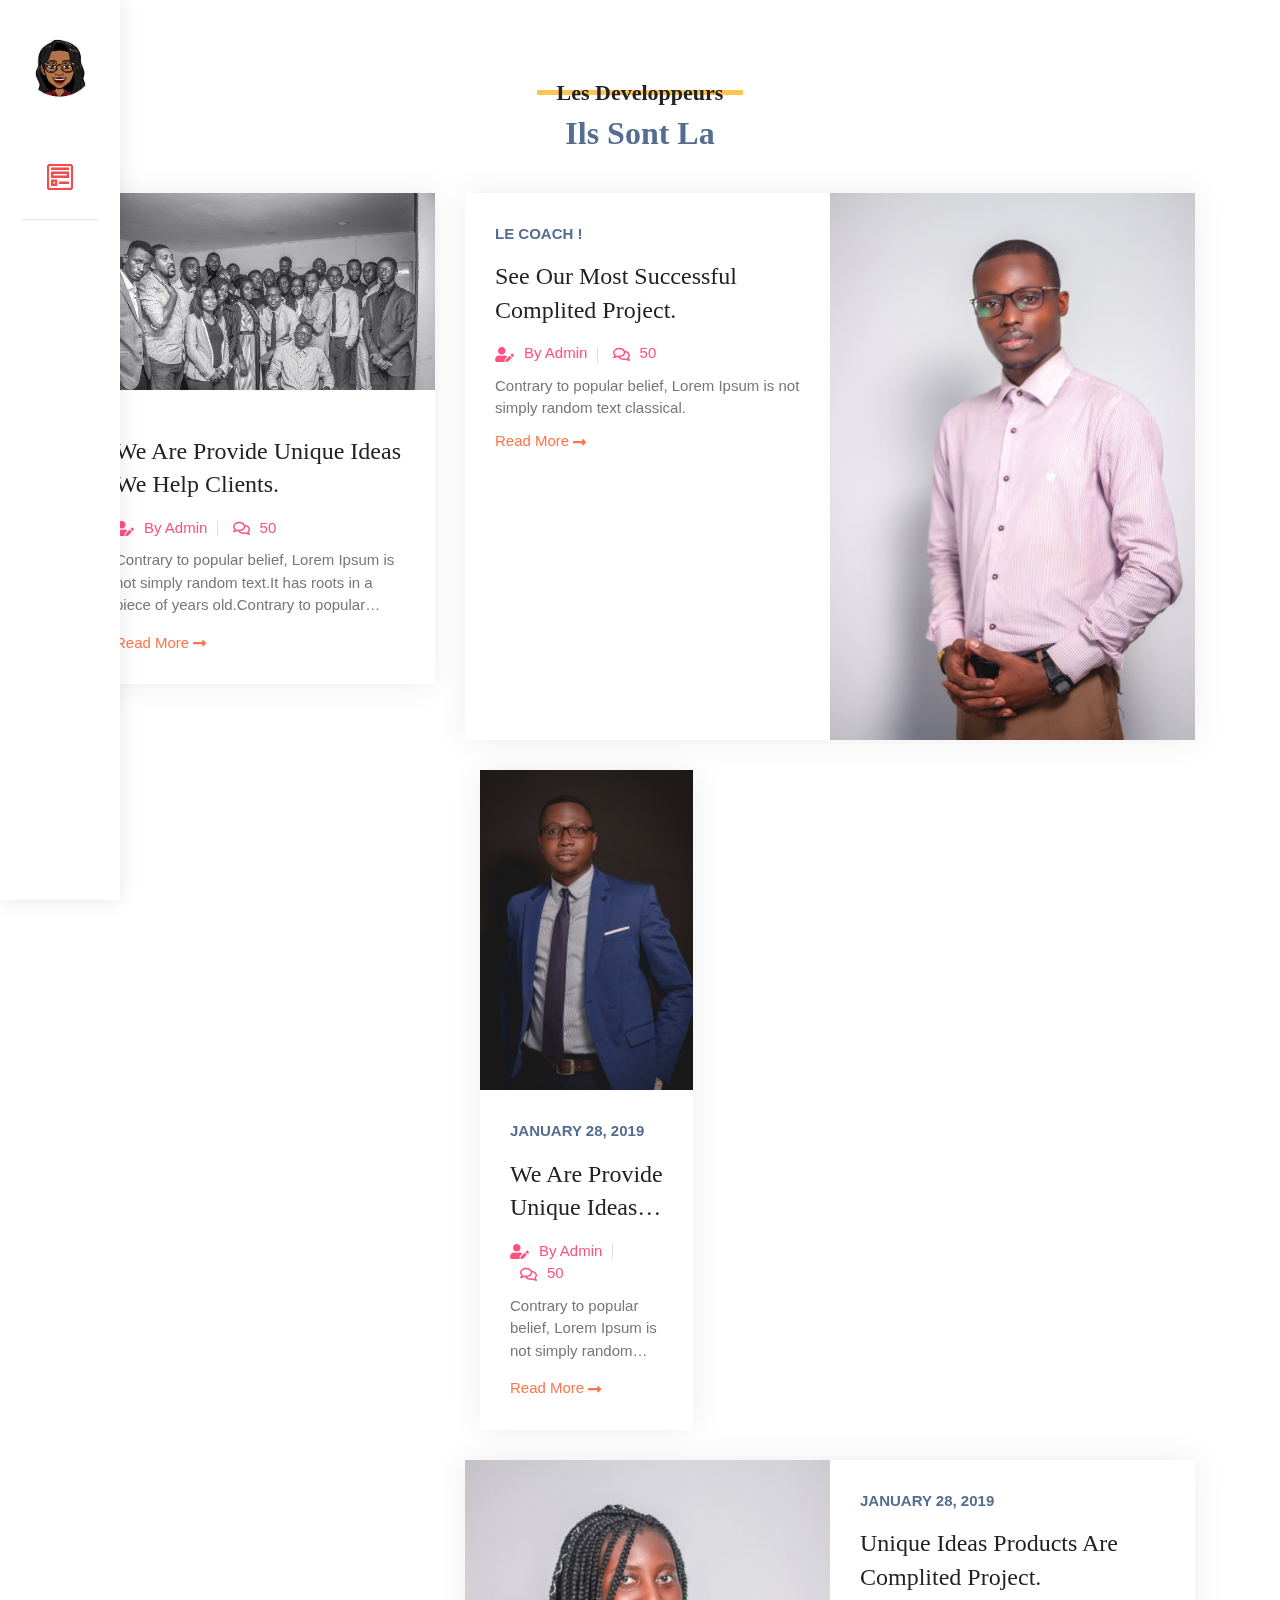
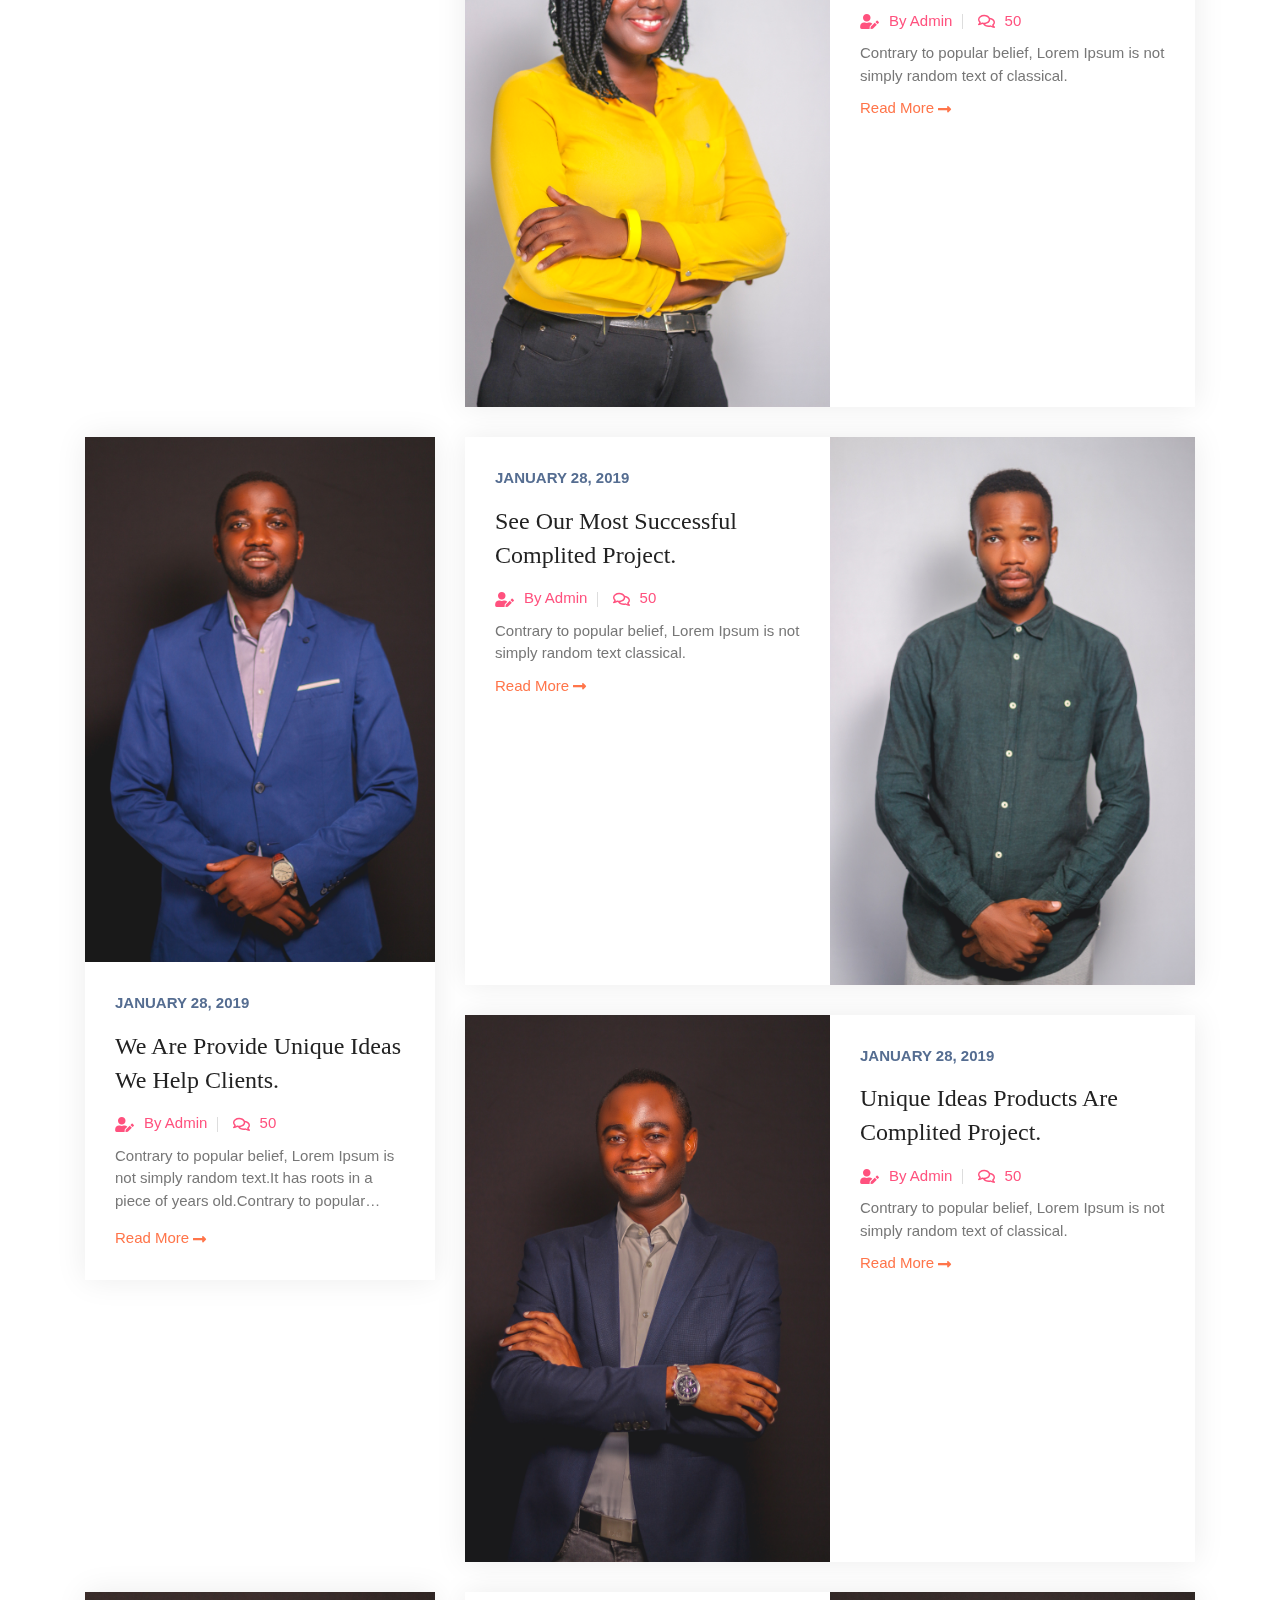
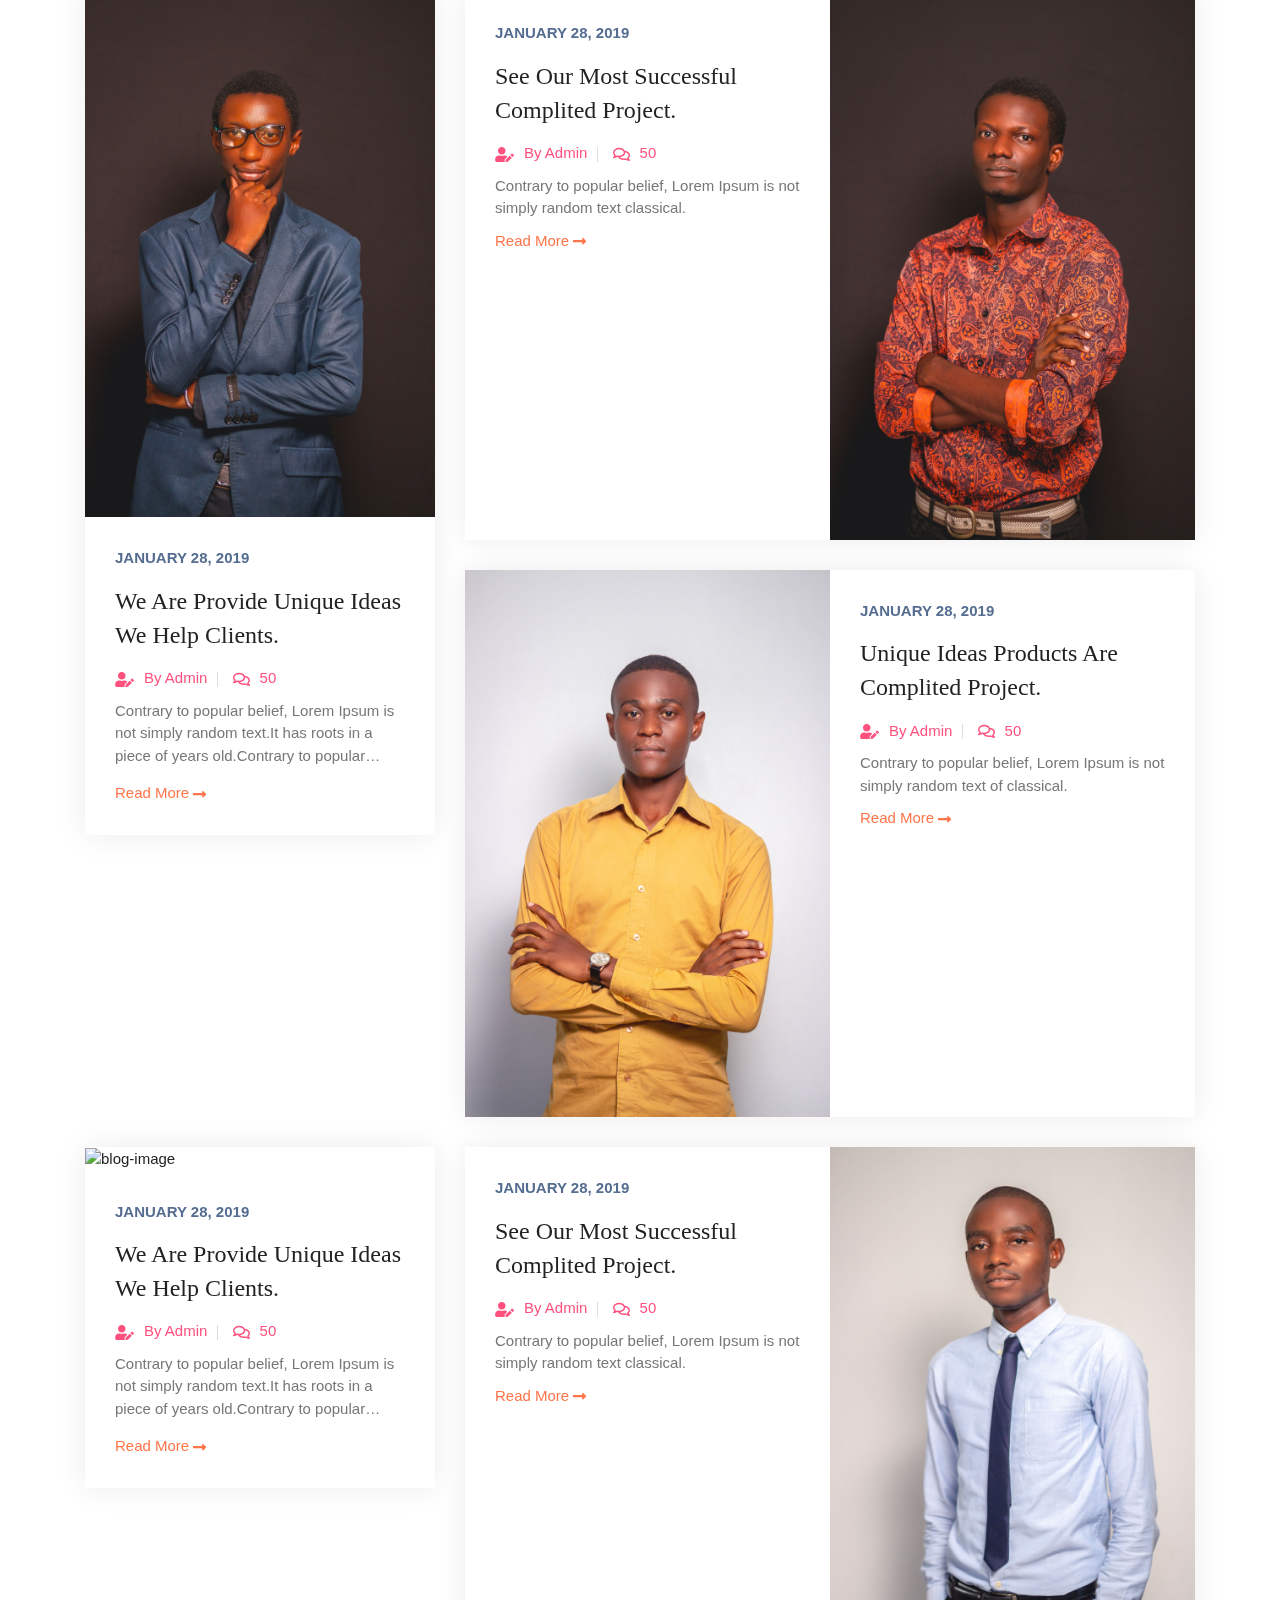
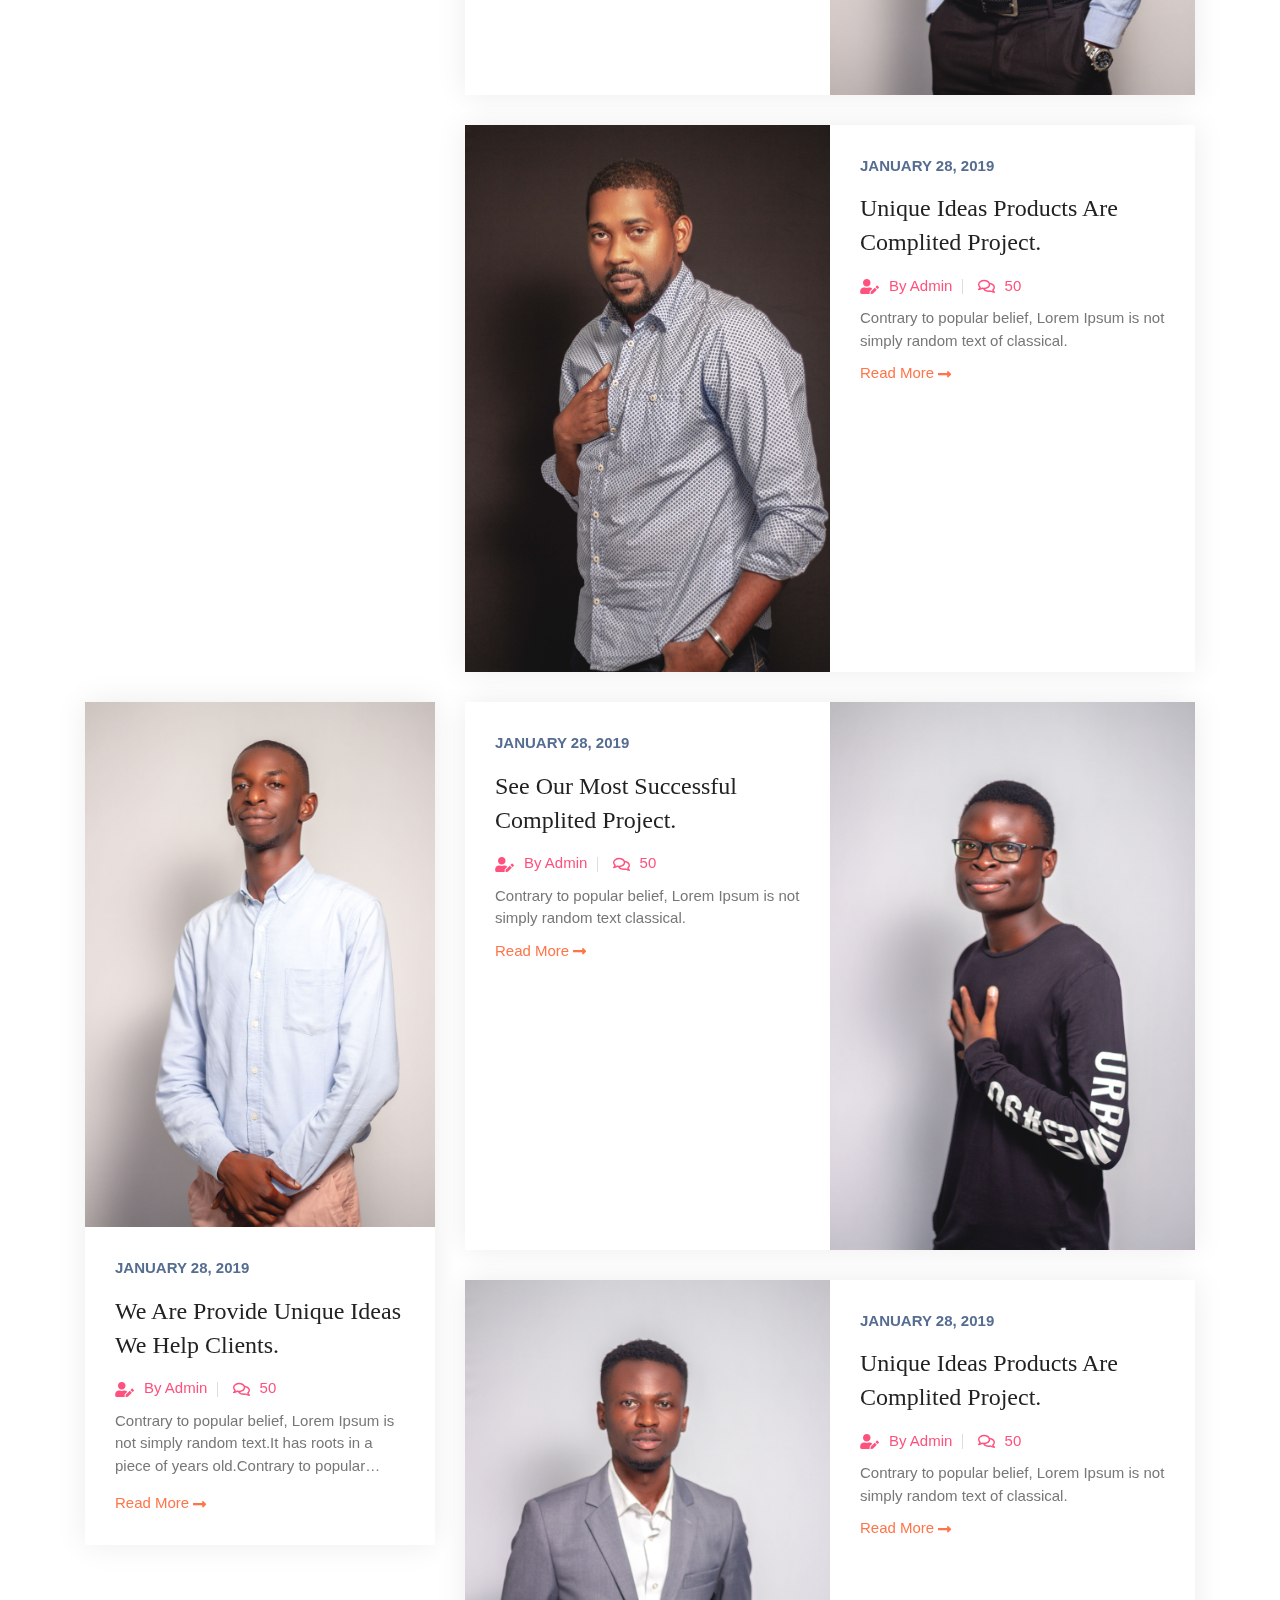
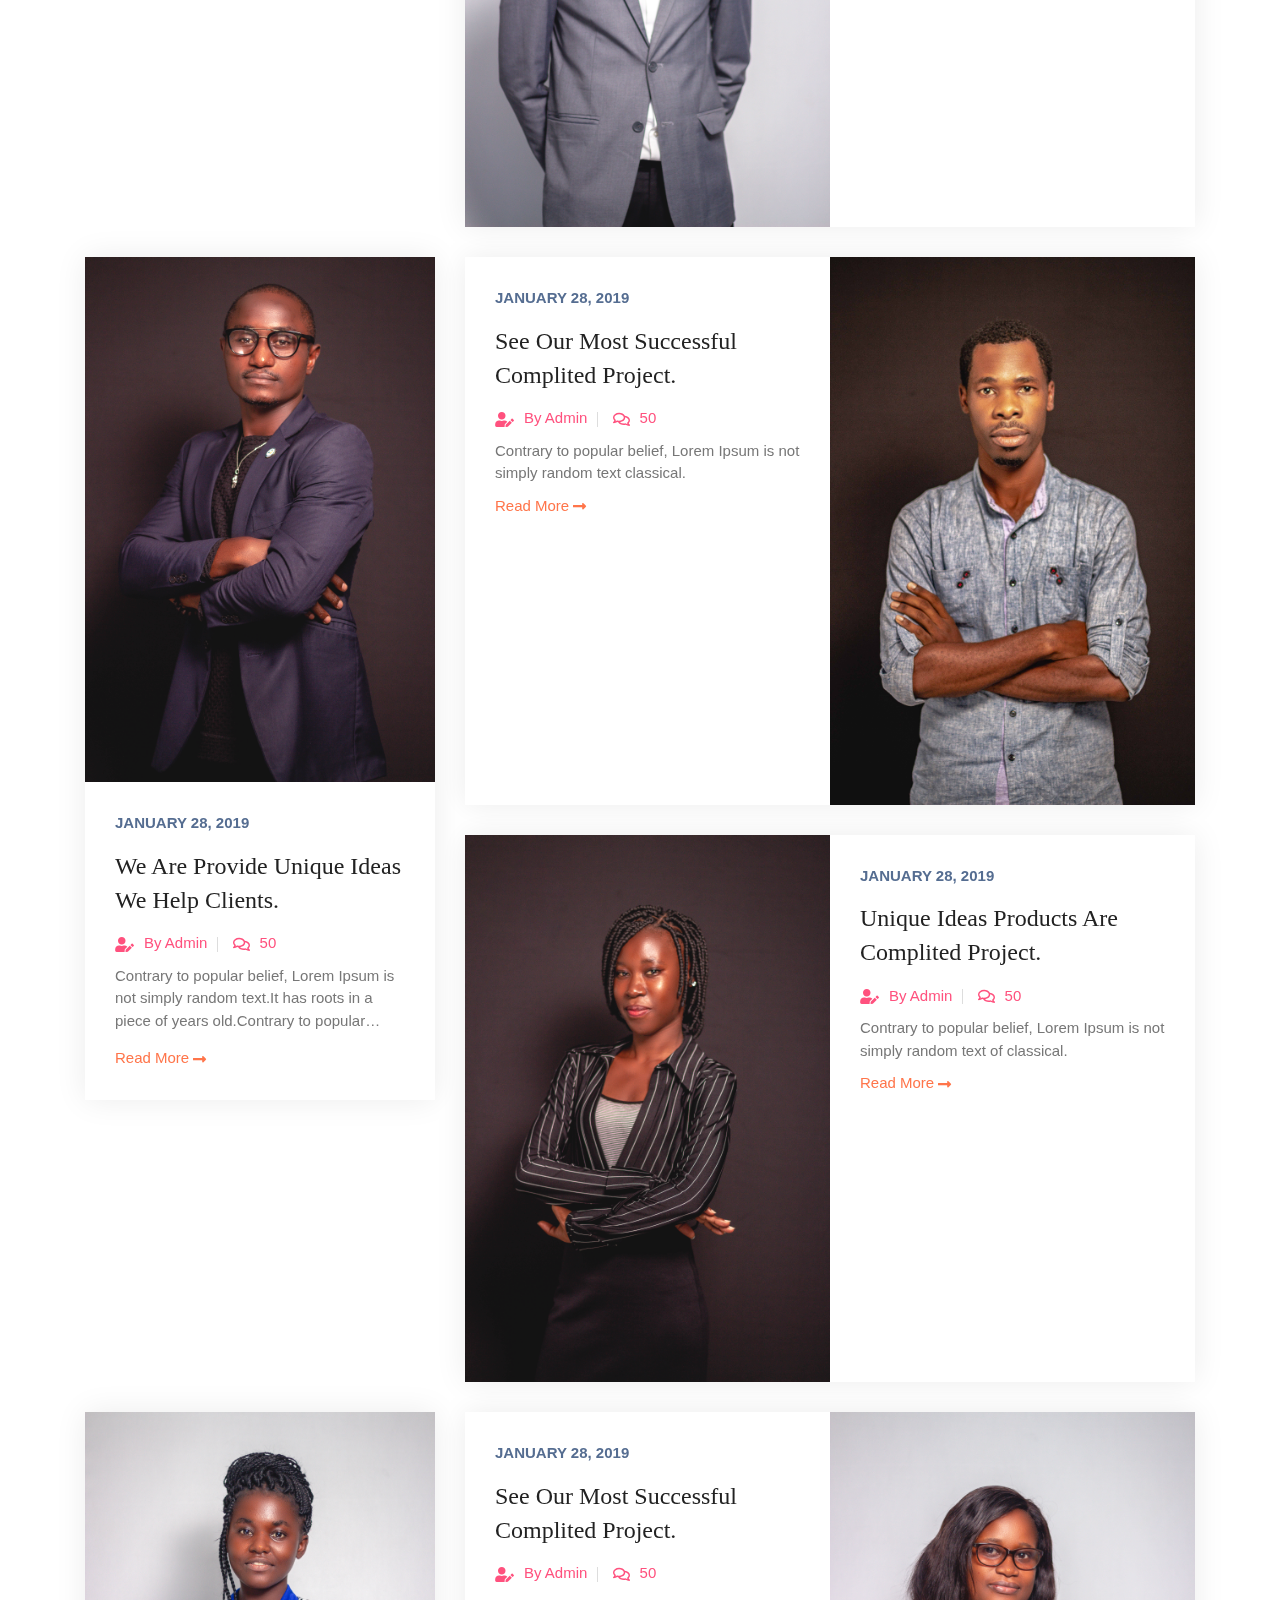
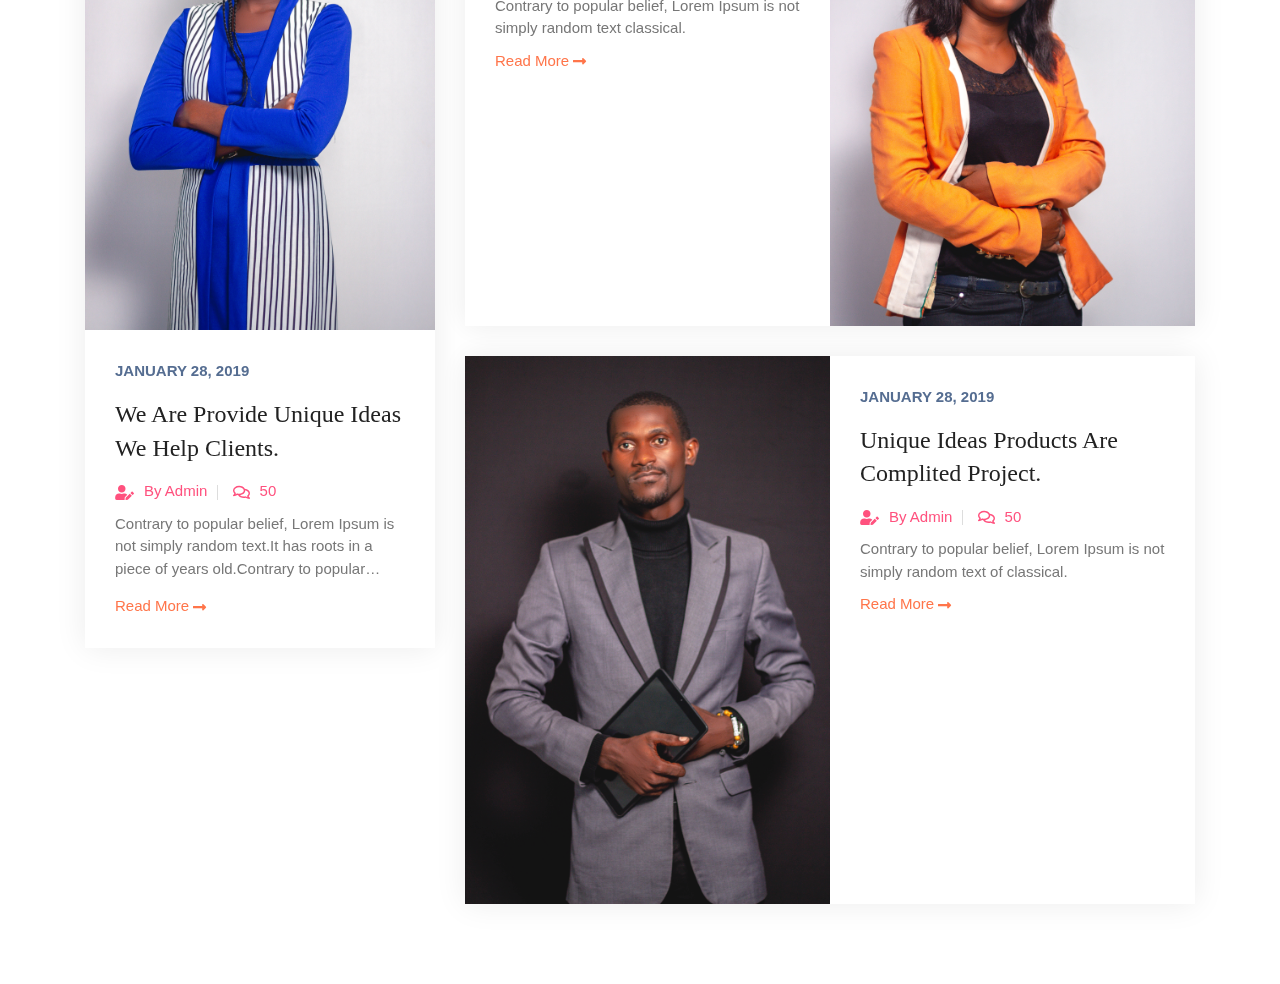
==== commit c29ddd5e: "ajout smiley" ====
--- a/blog.html
+++ b/blog.html
@@ -15,9 +15,9 @@
 		<link rel="stylesheet" href="assets/css/style.css">
 		<link rel="stylesheet" href="assets/css/scrollbar.css">
 		<!-- Favicon Link -->
-		<link rel="shortcut icon" type="image/png" href="assets/images/favicon.png">
+		<link rel="shortcut icon" type="image/png" href="assets/images/aigle.png">
 		
-		<title>Portfolio Responsive HTML Template</title>
+		<title>Portfolio Cecilia</title>
 	</head>
 	<body>
 		<!-- start side bar -->
@@ -69,7 +69,7 @@
 										</svg>										
 									</span>
 								</a>
-								<span class="menu_tooltip">About</span>
+								<span class="menu_tooltip">Accueil</span>
 							</div>
 						</li>
 					</ul>
@@ -91,16 +91,130 @@
 						<div class="col-md-12">
 							<div class="port_heading_wrapper text-center prt_bottompadder40">
 								<div class="port_sub_heading_wrapper">
-									<h2 class="port_sub_heading" >My Blog</h2>
-								</div>
-								<h1 class="port_heading">Recent News</h1>
+									<h2 class="port_sub_heading" >Les developpeurs</h2>
+								</div>
+								<h1 class="port_heading">Ils sont la</h1>
 							</div>
 						</div>
 						
 						<div class="col-md-12 col-lg-4">
 							<div class="port_blog_mainbox vertical_content">
 								<div class="port_blog_imgbox">
-									<img src="assets/images/dev/coach.jpg" alt="blog-image" class="img-fluid"/>	
+									<img src="assets/images/dev/devweb.jpg" alt="blog-image" class="img-fluid"/>	
+								</div>	
+							
+							
+								<div class="port_blog_contentbox">
+									<span class="date_span"></span>
+									<h4 class="blog_heading">
+										<a href="blog.html">We are provide unique ideas we help clients.</a>
+									</h4>
+									<div class="blog_info">
+										<ul>
+											<li><i class="fas fa-user-edit"></i><a href="index.html">By Admin</a> </li>
+											<li><i class="far fa-comments"></i><a href="index.html">50</a></li>
+										</ul>
+									</div>
+									<p>Contrary to popular belief, Lorem Ipsum is not simply random text.It has roots in a piece of years old.Contrary to popular belief, Lorem Ipsum is not simply random text.It has roots in a piece of years old.</p>
+									<div class="blog_readmore">
+										<a href="blog.html" class="readmore_btn">Read More <i class="fas fa-long-arrow-alt-right"></i></a>
+									</div>
+								</div>	
+							</div>	
+						</div>
+						
+					
+						<div class="col-lg-8 col-md-12 ">
+							<div class="port_blog_mainbox left_content">
+								<div class="row no-gutters">
+									<div class="col-md-6 order-md-1 order-2">
+										<div class="port_blog_contentbox">
+											<span class="date_span">Le Coach !</span>
+											<h4 class="blog_heading">
+												<a href="blog.html">See Our most successful complited project.</a>
+											</h4>
+											<div class="blog_info">
+												<ul>
+													<li><i class="fas fa-user-edit"></i><a href="index.html">By Admin</a> </li>
+													<li><i class="far fa-comments"></i><a href="index.html">50</a></li>
+												</ul>
+											</div>
+											<p>Contrary to popular belief, Lorem Ipsum is not simply random text classical.</p>
+											<div class="blog_readmore">
+												<a href="blog.html" class="readmore_btn">Read More <i class="fas fa-long-arrow-alt-right"></i></a>
+											
+											</div>
+										</div>	
+									</div>
+									<div class="col-md-6 order-1 align-self-center">
+										<div class="port_blog_imgbox">
+											<img src="assets/images/dev/coach.jpg" alt="blog-image" class="img-fluid"/>	
+										</div>	
+									</div>
+								</div>
+							</div>
+							<div class="col-md-12 col-lg-4">
+								<div class="port_blog_mainbox vertical_content">
+									<div class="port_blog_imgbox">
+										<img src="assets/images/dev/lyderic.jpg" alt="blog-image" class="img-fluid"/>	
+									</div>	
+								
+								
+									<div class="port_blog_contentbox">
+										<span class="date_span">January 28, 2019</span>
+										<h4 class="blog_heading">
+											<a href="blog.html">We are provide unique ideas we help clients.</a>
+										</h4>
+										<div class="blog_info">
+											<ul>
+												<li><i class="fas fa-user-edit"></i><a href="index.html">By Admin</a> </li>
+												<li><i class="far fa-comments"></i><a href="index.html">50</a></li>
+											</ul>
+										</div>
+										<p>Contrary to popular belief, Lorem Ipsum is not simply random text.It has roots in a piece of years old.Contrary to popular belief, Lorem Ipsum is not simply random text.It has roots in a piece of years old.</p>
+										<div class="blog_readmore">
+											<a href="blog.html" class="readmore_btn">Read More <i class="fas fa-long-arrow-alt-right"></i></a>
+										</div>
+									</div>	
+								</div>	
+							</div>
+					
+						
+							<div class="port_blog_mainbox right_content">
+								<div class="row no-gutters">
+									<div class="col-md-6 align-self-center">
+										<div class="port_blog_imgbox">
+											<img src="assets/images/dev/edwige.jpg" alt="blog-image" class="img-fluid"/>	
+										</div>	
+									</div>
+									<div class="col-md-6">
+										<div class="port_blog_contentbox">
+											<span class="date_span">January 28, 2019</span>
+											<h4 class="blog_heading">
+												<a href="blog.html">Unique ideas products are complited project.</a>
+											</h4>
+											<div class="blog_info">
+												<ul>
+													<li><i class="fas fa-user-edit"></i><a href="index.html">By Admin</a> </li>
+													<li><i class="far fa-comments"></i><a href="index.html">50</a></li>
+												</ul>
+											</div>
+											<p>Contrary to popular belief, Lorem Ipsum is not simply random text of classical.</p>
+											<div class="blog_readmore">
+												<a href="blog.html" class="readmore_btn">Read More <i class="fas fa-long-arrow-alt-right"></i></a>
+											</div>
+										</div>	
+									</div>
+								</div>
+							</div>
+
+						</div>
+
+
+						<div class="col-md-12 col-lg-4">
+							<div class="port_blog_mainbox vertical_content">
+								<div class="port_blog_imgbox">
+									<img src="assets/images/dev/jeanc.jpg" alt="blog-image" class="img-fluid"/>	
 								</div>	
 							
 							
@@ -148,7 +262,7 @@
 									</div>
 									<div class="col-md-6 order-1 align-self-center">
 										<div class="port_blog_imgbox">
-											<img src="assets/images/dev/lyderic.jpg" alt="blog-image" class="img-fluid"/>	
+											<img src="assets/images/dev/glenn.jpg" alt="blog-image" class="img-fluid"/>	
 										</div>	
 									</div>
 								</div>
@@ -159,7 +273,7 @@
 								<div class="row no-gutters">
 									<div class="col-md-6 align-self-center">
 										<div class="port_blog_imgbox">
-											<img src="assets/images/dev/jeanc.jpg" alt="blog-image" class="img-fluid"/>	
+											<img src="assets/images/dev/youri.jpg" alt="blog-image" class="img-fluid"/>	
 										</div>	
 									</div>
 									<div class="col-md-6">
@@ -184,12 +298,10 @@
 							</div>
 							
 						</div>
-
-
 						<div class="col-md-12 col-lg-4">
 							<div class="port_blog_mainbox vertical_content">
 								<div class="port_blog_imgbox">
-									<img src="assets/images/dev/c" alt="blog-image" class="img-fluid"/>	
+									<img src="assets/images/dev/maximus.jpg" alt="blog-image" class="img-fluid"/>	
 								</div>	
 							
 							
@@ -237,7 +349,7 @@
 									</div>
 									<div class="col-md-6 order-1 align-self-center">
 										<div class="port_blog_imgbox">
-											<img src="assets/images/port-blog2.jpg" alt="blog-image" class="img-fluid"/>	
+											<img src="assets/images/dev/dasilva.jpg" alt="blog-image" class="img-fluid"/>	
 										</div>	
 									</div>
 								</div>
@@ -248,7 +360,7 @@
 								<div class="row no-gutters">
 									<div class="col-md-6 align-self-center">
 										<div class="port_blog_imgbox">
-											<img src="assets/images/port-blog3.jpg" alt="blog-image" class="img-fluid"/>	
+											<img src="assets/images/dev/druide.jpg" alt="blog-image" class="img-fluid"/>	
 										</div>	
 									</div>
 									<div class="col-md-6">
@@ -276,7 +388,7 @@
 						<div class="col-md-12 col-lg-4">
 							<div class="port_blog_mainbox vertical_content">
 								<div class="port_blog_imgbox">
-									<img src="assets/images/port-blog1.jpg" alt="blog-image" class="img-fluid"/>	
+									<img src="assets/images/dev/Charles Etienne.jpg" alt="blog-image" class="img-fluid"/>	
 								</div>	
 							
 							
@@ -324,7 +436,7 @@
 									</div>
 									<div class="col-md-6 order-1 align-self-center">
 										<div class="port_blog_imgbox">
-											<img src="assets/images/port-blog2.jpg" alt="blog-image" class="img-fluid"/>	
+											<img src="assets/images/dev/ismael.jpg" alt="blog-image" class="img-fluid"/>	
 										</div>	
 									</div>
 								</div>
@@ -335,7 +447,7 @@
 								<div class="row no-gutters">
 									<div class="col-md-6 align-self-center">
 										<div class="port_blog_imgbox">
-											<img src="assets/images/port-blog3.jpg" alt="blog-image" class="img-fluid"/>	
+											<img src="assets/images/dev/juste.jpg" alt="blog-image" class="img-fluid"/>	
 										</div>	
 									</div>
 									<div class="col-md-6">
@@ -363,7 +475,7 @@
 						<div class="col-md-12 col-lg-4">
 							<div class="port_blog_mainbox vertical_content">
 								<div class="port_blog_imgbox">
-									<img src="assets/images/port-blog1.jpg" alt="blog-image" class="img-fluid"/>	
+									<img src="assets/images/dev/arsene.jpg" alt="blog-image" class="img-fluid"/>	
 								</div>	
 							
 							
@@ -411,7 +523,7 @@
 									</div>
 									<div class="col-md-6 order-1 align-self-center">
 										<div class="port_blog_imgbox">
-											<img src="assets/images/port-blog2.jpg" alt="blog-image" class="img-fluid"/>	
+											<img src="assets/images/dev/mohammed.jpg" alt="blog-image" class="img-fluid"/>	
 										</div>	
 									</div>
 								</div>
@@ -422,7 +534,7 @@
 								<div class="row no-gutters">
 									<div class="col-md-6 align-self-center">
 										<div class="port_blog_imgbox">
-											<img src="assets/images/port-blog3.jpg" alt="blog-image" class="img-fluid"/>	
+											<img src="assets/images/dev/christ.jpg" alt="blog-image" class="img-fluid"/>	
 										</div>	
 									</div>
 									<div class="col-md-6">
@@ -450,7 +562,7 @@
 						<div class="col-md-12 col-lg-4">
 							<div class="port_blog_mainbox vertical_content">
 								<div class="port_blog_imgbox">
-									<img src="assets/images/port-blog1.jpg" alt="blog-image" class="img-fluid"/>	
+									<img src="assets/images/dev/wilfried.jpg" alt="blog-image" class="img-fluid"/>	
 								</div>	
 							
 							
@@ -498,7 +610,7 @@
 									</div>
 									<div class="col-md-6 order-1 align-self-center">
 										<div class="port_blog_imgbox">
-											<img src="assets/images/port-blog2.jpg" alt="blog-image" class="img-fluid"/>	
+											<img src="assets/images/dev/yanick.jpg" alt="blog-image" class="img-fluid"/>	
 										</div>	
 									</div>
 								</div>
@@ -509,7 +621,7 @@
 								<div class="row no-gutters">
 									<div class="col-md-6 align-self-center">
 										<div class="port_blog_imgbox">
-											<img src="assets/images/port-blog3.jpg" alt="blog-image" class="img-fluid"/>	
+											<img src="assets/images/dev/rama.jpg" alt="blog-image" class="img-fluid"/>	
 										</div>	
 									</div>
 									<div class="col-md-6">
@@ -537,7 +649,7 @@
 						<div class="col-md-12 col-lg-4">
 							<div class="port_blog_mainbox vertical_content">
 								<div class="port_blog_imgbox">
-									<img src="assets/images/port-blog1.jpg" alt="blog-image" class="img-fluid"/>	
+									<img src="assets/images/dev/abiba.jpg" alt="blog-image" class="img-fluid"/>	
 								</div>	
 							
 							
@@ -585,7 +697,7 @@
 									</div>
 									<div class="col-md-6 order-1 align-self-center">
 										<div class="port_blog_imgbox">
-											<img src="assets/images/port-blog2.jpg" alt="blog-image" class="img-fluid"/>	
+											<img src="assets/images/dev/prisca.jpg" alt="blog-image" class="img-fluid"/>	
 										</div>	
 									</div>
 								</div>
@@ -596,94 +708,7 @@
 								<div class="row no-gutters">
 									<div class="col-md-6 align-self-center">
 										<div class="port_blog_imgbox">
-											<img src="assets/images/port-blog3.jpg" alt="blog-image" class="img-fluid"/>	
-										</div>	
-									</div>
-									<div class="col-md-6">
-										<div class="port_blog_contentbox">
-											<span class="date_span">January 28, 2019</span>
-											<h4 class="blog_heading">
-												<a href="blog.html">Unique ideas products are complited project.</a>
-											</h4>
-											<div class="blog_info">
-												<ul>
-													<li><i class="fas fa-user-edit"></i><a href="index.html">By Admin</a> </li>
-													<li><i class="far fa-comments"></i><a href="index.html">50</a></li>
-												</ul>
-											</div>
-											<p>Contrary to popular belief, Lorem Ipsum is not simply random text of classical.</p>
-											<div class="blog_readmore">
-												<a href="blog.html" class="readmore_btn">Read More <i class="fas fa-long-arrow-alt-right"></i></a>
-											</div>
-										</div>	
-									</div>
-								</div>
-							</div>
-							
-						</div>
-						<div class="col-md-12 col-lg-4">
-							<div class="port_blog_mainbox vertical_content">
-								<div class="port_blog_imgbox">
-									<img src="assets/images/port-blog1.jpg" alt="blog-image" class="img-fluid"/>	
-								</div>	
-							
-							
-								<div class="port_blog_contentbox">
-									<span class="date_span">January 28, 2019</span>
-									<h4 class="blog_heading">
-										<a href="blog.html">We are provide unique ideas we help clients.</a>
-									</h4>
-									<div class="blog_info">
-										<ul>
-											<li><i class="fas fa-user-edit"></i><a href="index.html">By Admin</a> </li>
-											<li><i class="far fa-comments"></i><a href="index.html">50</a></li>
-										</ul>
-									</div>
-									<p>Contrary to popular belief, Lorem Ipsum is not simply random text.It has roots in a piece of years old.Contrary to popular belief, Lorem Ipsum is not simply random text.It has roots in a piece of years old.</p>
-									<div class="blog_readmore">
-										<a href="blog.html" class="readmore_btn">Read More <i class="fas fa-long-arrow-alt-right"></i></a>
-									</div>
-								</div>	
-							</div>	
-						</div>
-						
-					
-						<div class="col-lg-8 col-md-12 ">
-							<div class="port_blog_mainbox left_content">
-								<div class="row no-gutters">
-									<div class="col-md-6 order-md-1 order-2">
-										<div class="port_blog_contentbox">
-											<span class="date_span">January 28, 2019</span>
-											<h4 class="blog_heading">
-												<a href="blog.html">See Our most successful complited project.</a>
-											</h4>
-											<div class="blog_info">
-												<ul>
-													<li><i class="fas fa-user-edit"></i><a href="index.html">By Admin</a> </li>
-													<li><i class="far fa-comments"></i><a href="index.html">50</a></li>
-												</ul>
-											</div>
-											<p>Contrary to popular belief, Lorem Ipsum is not simply random text classical.</p>
-											<div class="blog_readmore">
-												<a href="blog.html" class="readmore_btn">Read More <i class="fas fa-long-arrow-alt-right"></i></a>
-											
-											</div>
-										</div>	
-									</div>
-									<div class="col-md-6 order-1 align-self-center">
-										<div class="port_blog_imgbox">
-											<img src="assets/images/port-blog2.jpg" alt="blog-image" class="img-fluid"/>	
-										</div>	
-									</div>
-								</div>
-							</div>
-					
-						
-							<div class="port_blog_mainbox right_content">
-								<div class="row no-gutters">
-									<div class="col-md-6 align-self-center">
-										<div class="port_blog_imgbox">
-											<img src="assets/images/port-blog3.jpg" alt="blog-image" class="img-fluid"/>	
+											<img src="assets/images/dev/joyce.jpg" alt="blog-image" class="img-fluid"/>	
 										</div>	
 									</div>
 									<div class="col-md-6">
--- a/assets/css/style.css
+++ b/assets/css/style.css
@@ -8,6 +8,39 @@
     line-height: 1.5;
     color: #222222; 
     background-color: #fff;
+}
+.prt_logo_wrapper img{
+    position: fixed;
+    left: 30vw;
+    top: 50px;
+    z-index: 2;
+  -webkit-animation: rotate 2s linear infinite;
+  -moz-animation: rotate 2s linear infinite;
+  -o-animation: rotate 2s linear infinite;
+  -ms-animation: rotate 2s linear infinite;
+  animation: rotate 2s linear infinite;
+}
+@-webkit-keyframes rotate {
+  100% {
+    -webkit-transform: rotatey(360deg);
+  }
+}
+@-moz-keyframes rotate {
+  100% {
+    -moz-transform: rotatey(360deg);
+  }
+}
+@keyframes rotate {
+  100% {
+    transform: rotatey(360deg);
+  }
+}
+.prt_close_wrapper img{
+    position: fixed;
+    right: 50px;
+    top: 50px;
+	cursor:pointer;
+	z-index: 2;
 }
 
 img {
@@ -1619,9 +1652,9 @@
     transition: all 0.5s;
 }
 .port_experience_setions .ex_leftside {
-    background: #ff517e;
+    background: #ffffff;
     border-radius: 3px;
-    padding: 23px 20px;
+    padding: 60px 50px;
     position: relative;
     text-align: center;
     box-shadow: 5px 5px 15px #9292926e;
@@ -1632,7 +1665,7 @@
 
 .port_experience_setions .ex_rightside {
     background: #ffffff;
-    padding: 20px;
+    padding: 20px 20px 90px 20px;
     border-radius: 3px;
     -webkit-transition: all 05s;
     -moz-transition: all 0.5s;
@@ -1688,9 +1721,9 @@
     padding-top: 10px;
     margin-top: 10px;
 	display: -webkit-box;
-    -webkit-line-clamp: 2;
+    /*-webkit-line-clamp: 2;
     -webkit-box-orient: vertical;
-    overflow: hidden
+    overflow: hidden*/
 }
 .ex_rightside .more_content{
 	display:none;
@@ -3345,6 +3378,23 @@
     width: 100vw;
     height: 100vh;
 }
-#home {
-    align-items: right;
+#wtm {
+    background-image: url("../images/wtm.png");
+    background-position: center;
+    background-repeat: no-repeat;
+}
+#fresh {
+    background-image: url("../images/fresh.png");
+    background-position: center;
+    background-repeat: no-repeat;
+}
+#gdg {
+    background-image: url("../images/gdglib.png");
+    background-position: center;
+    background-repeat: no-repeat;
+}
+#pass {
+    background-image: url("../images/pass.png");
+    background-position: center;
+    background-repeat: no-repeat;
 }